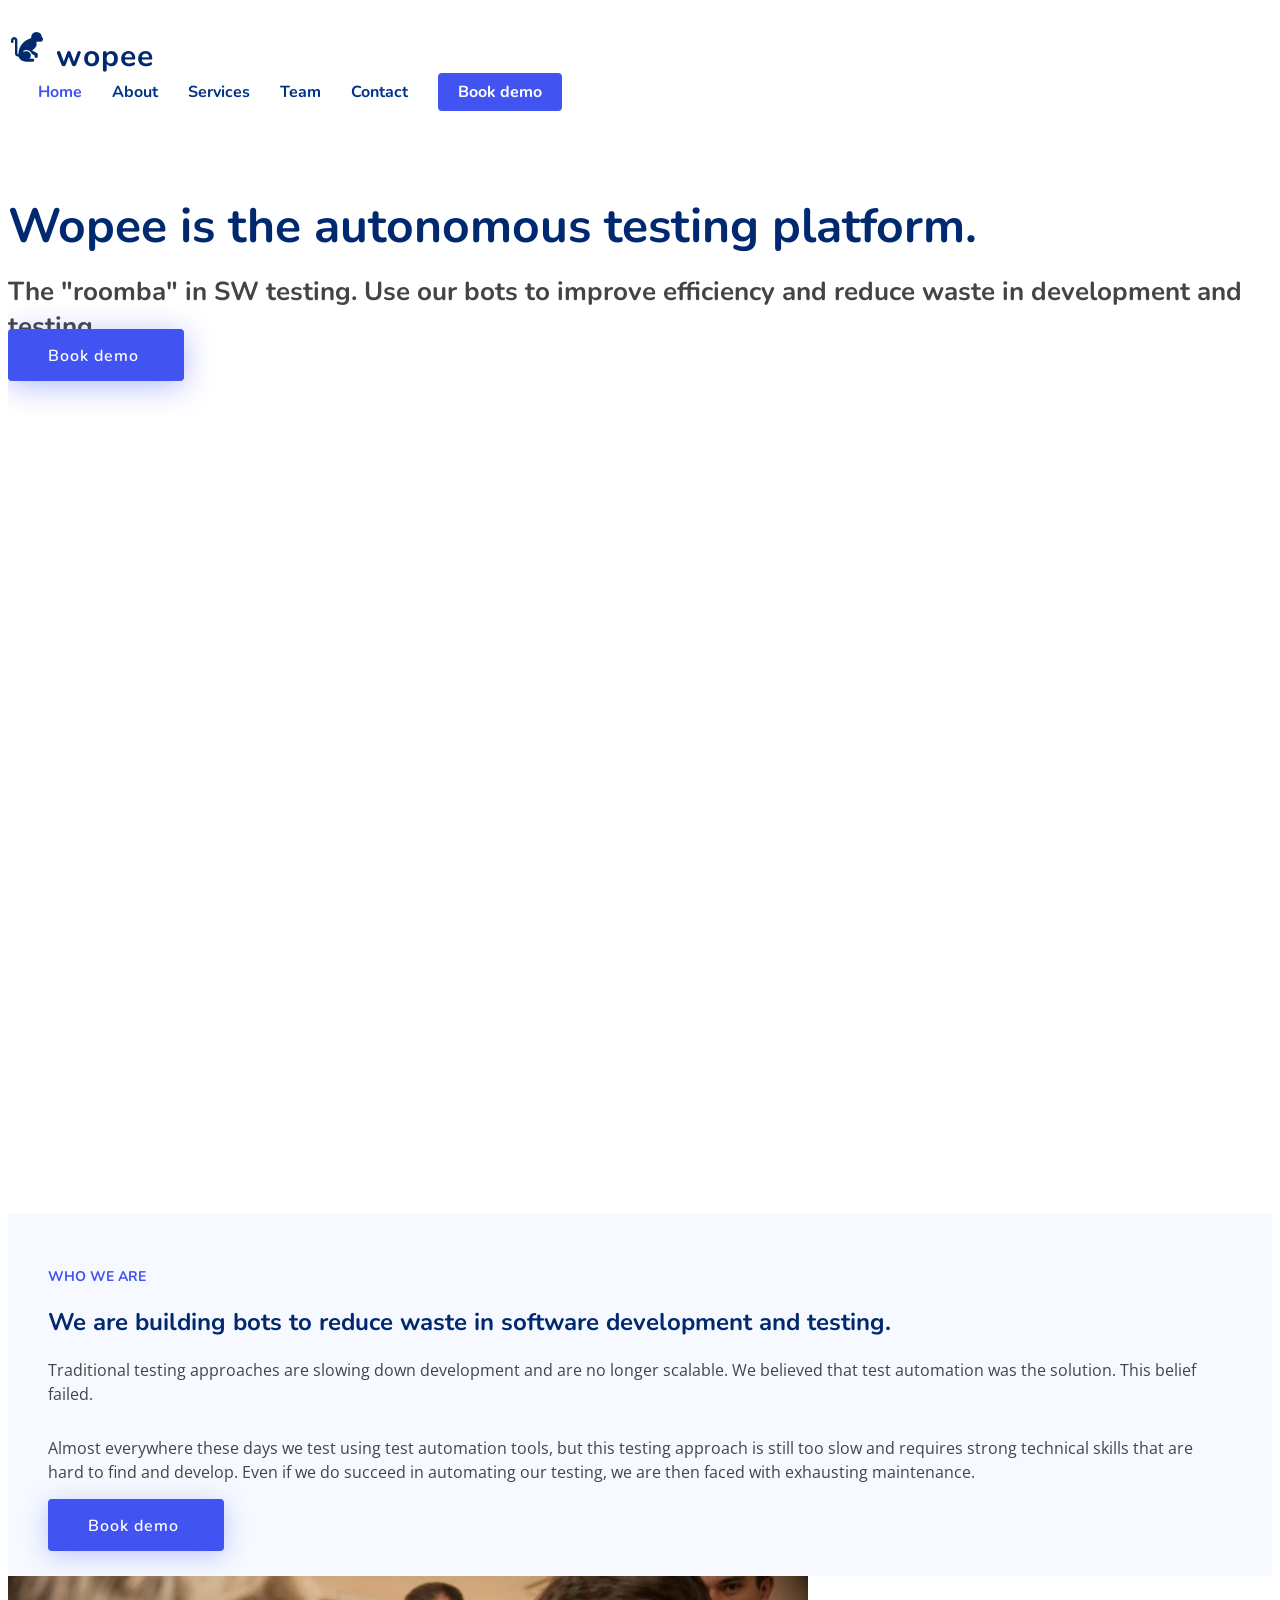
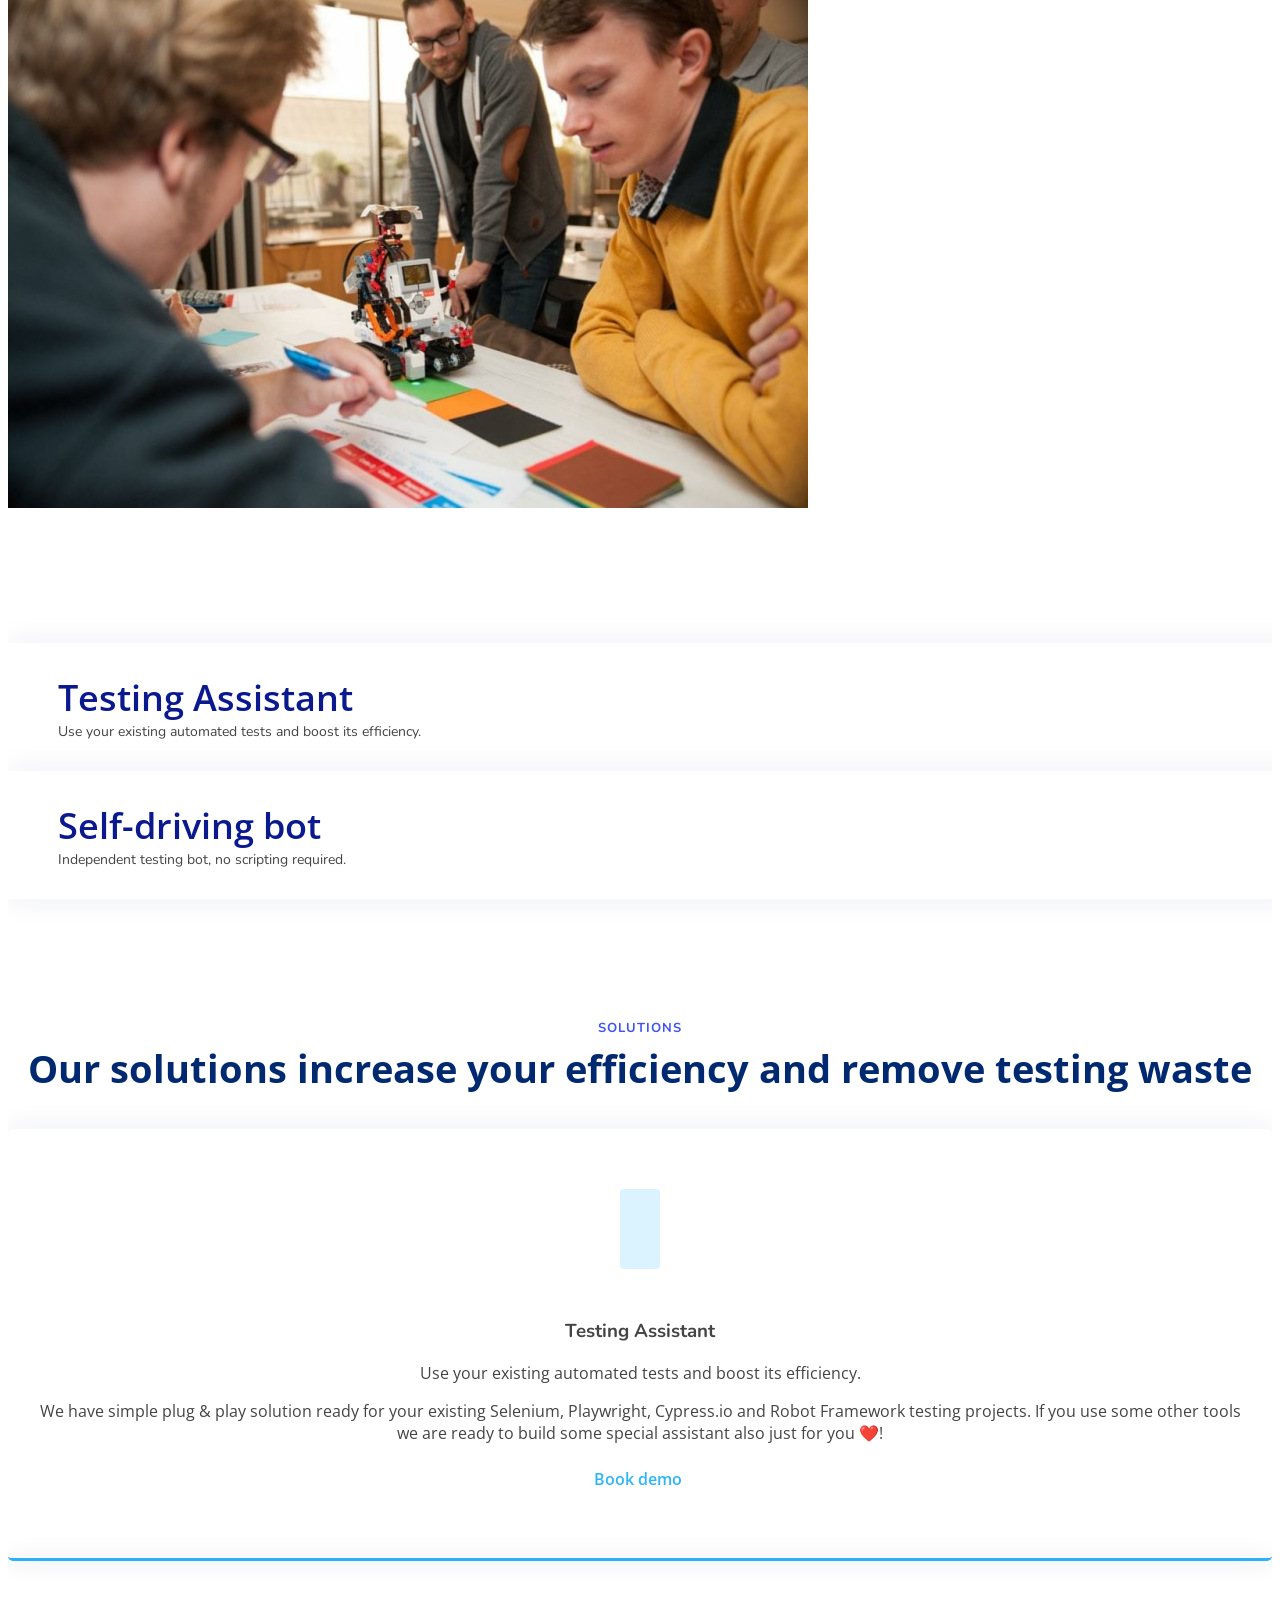
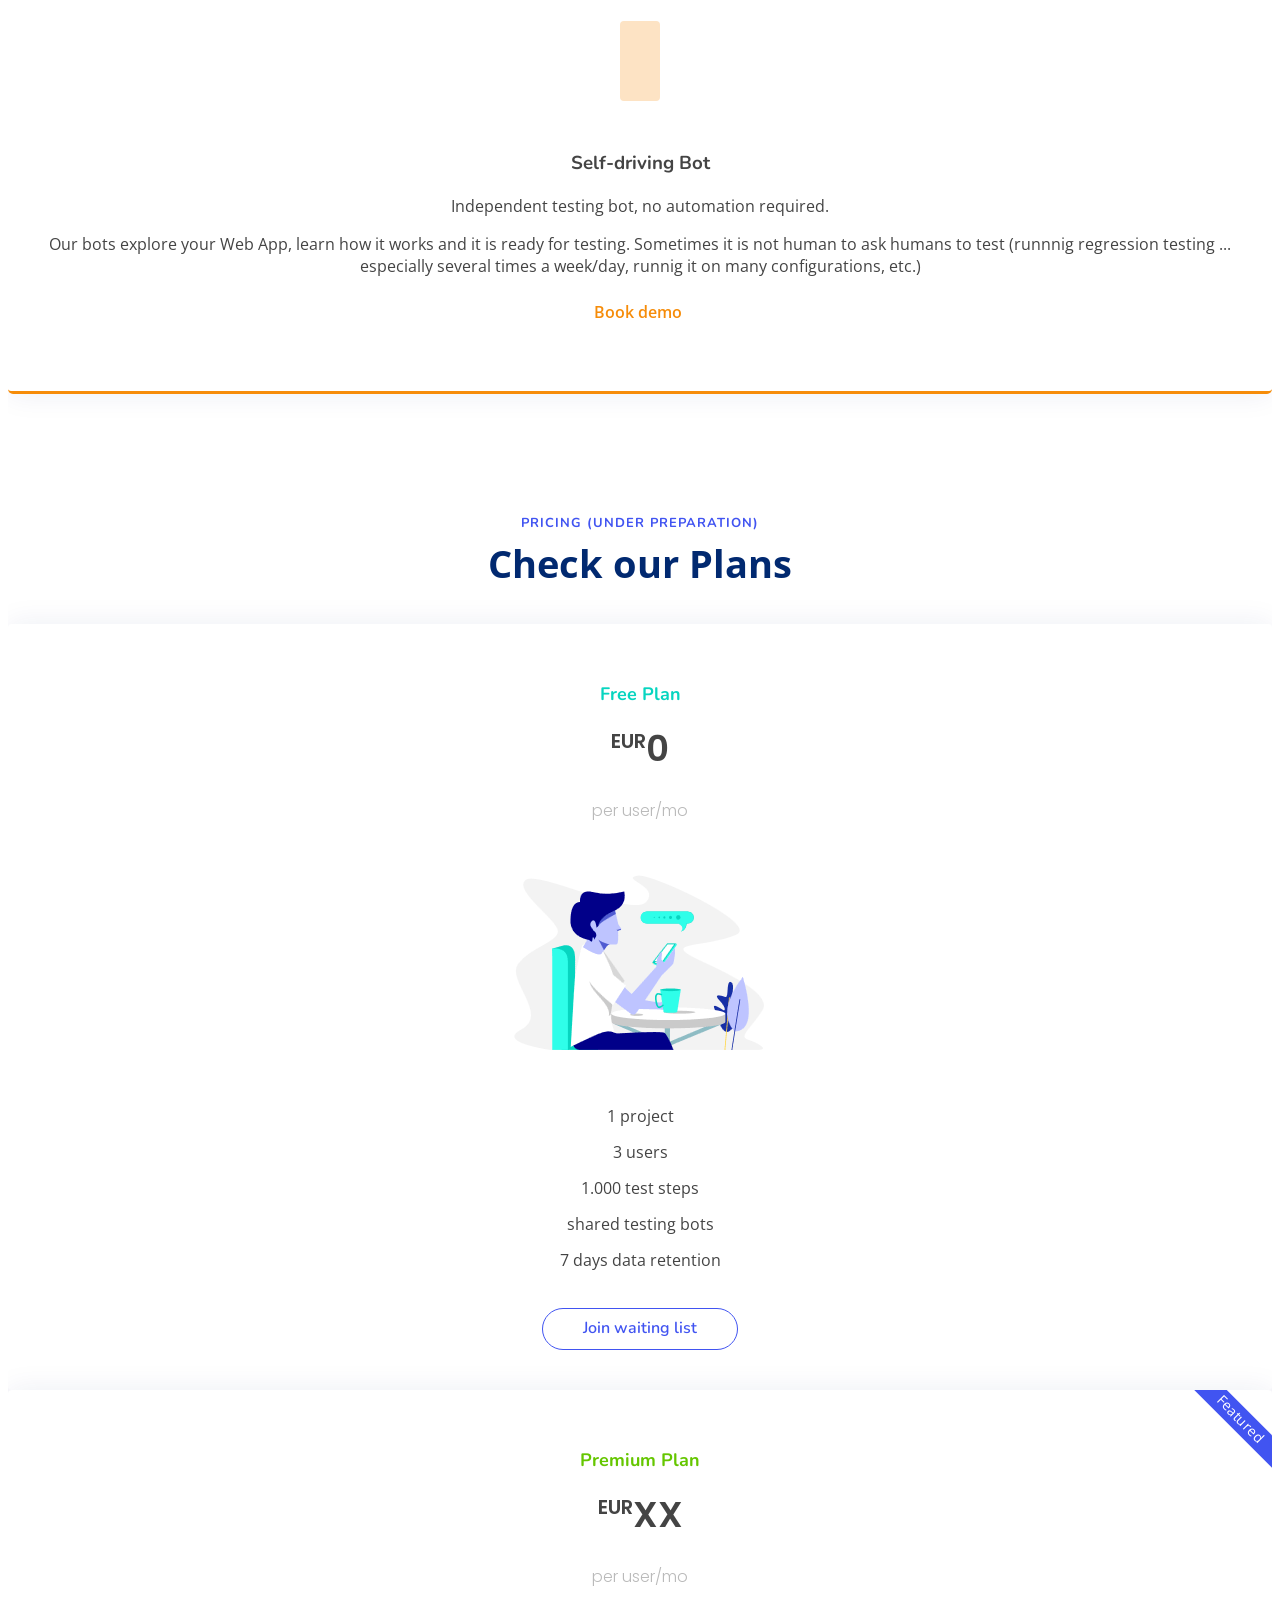
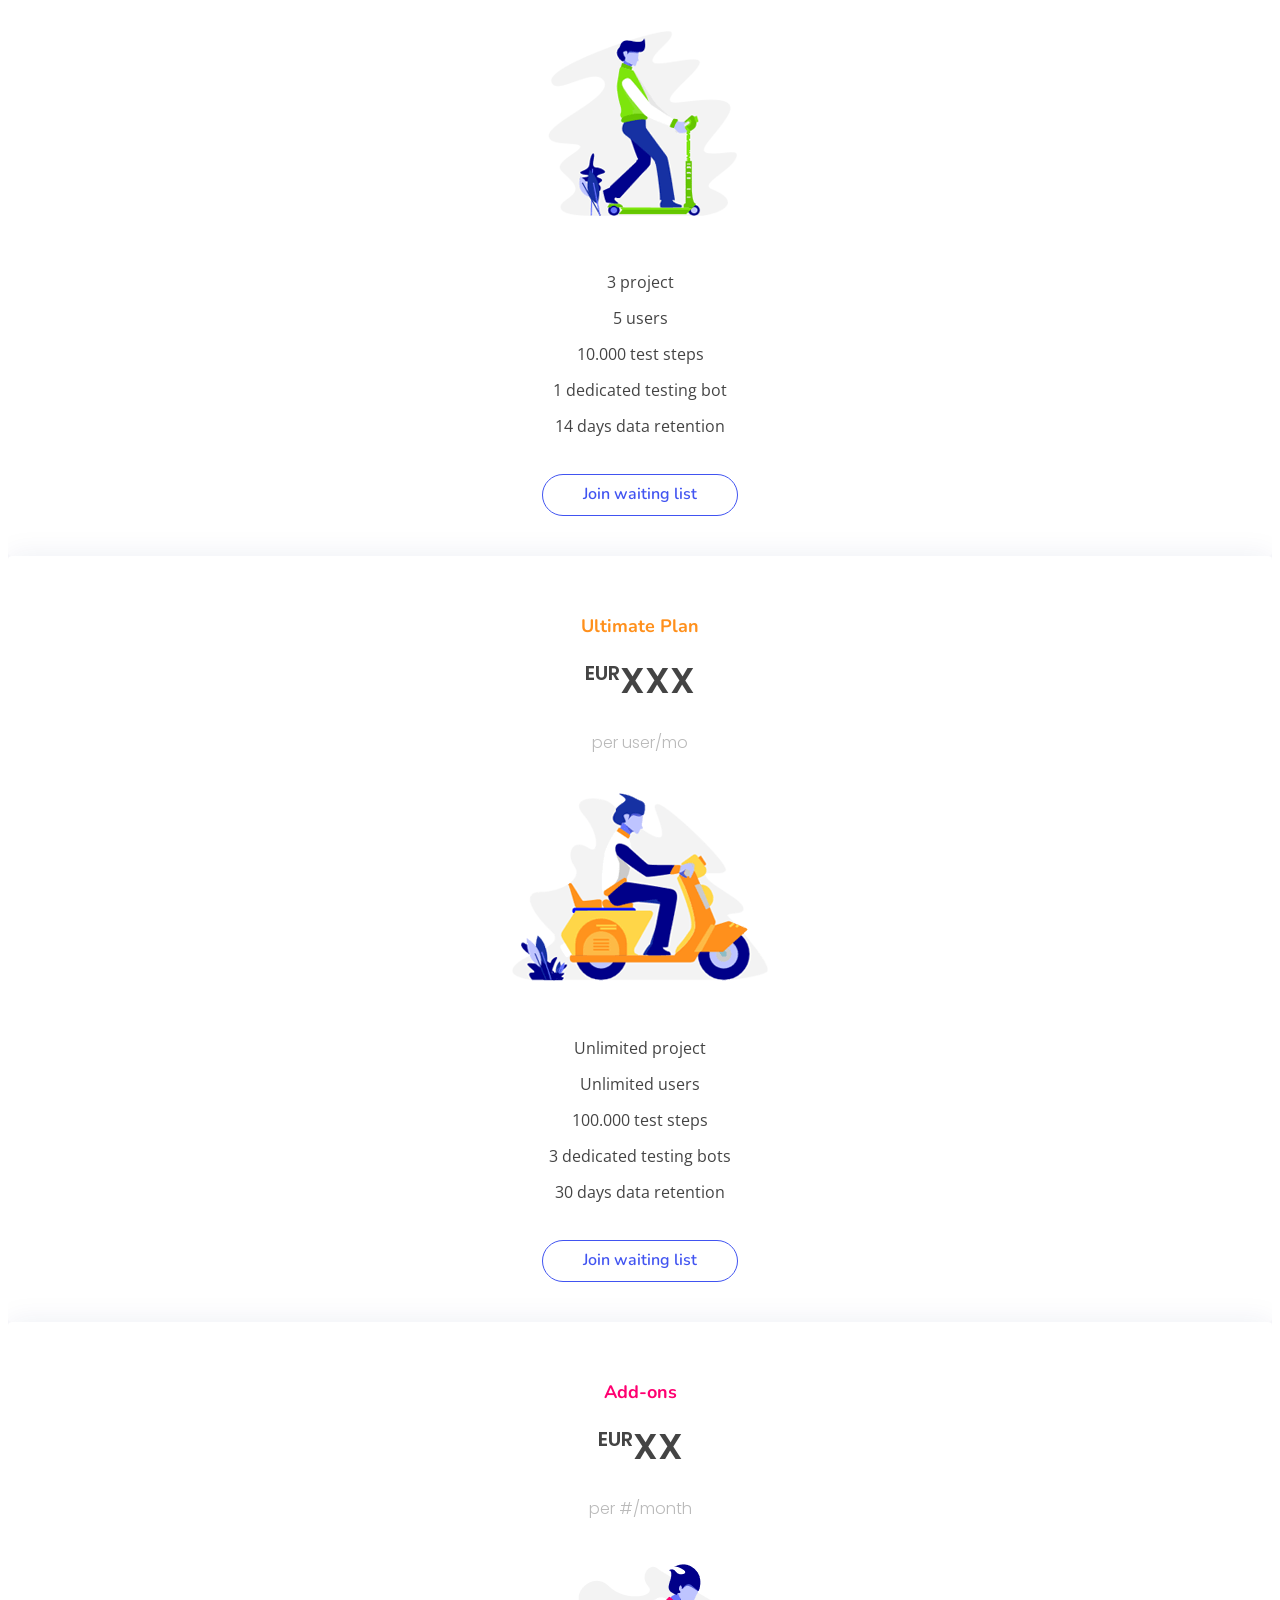
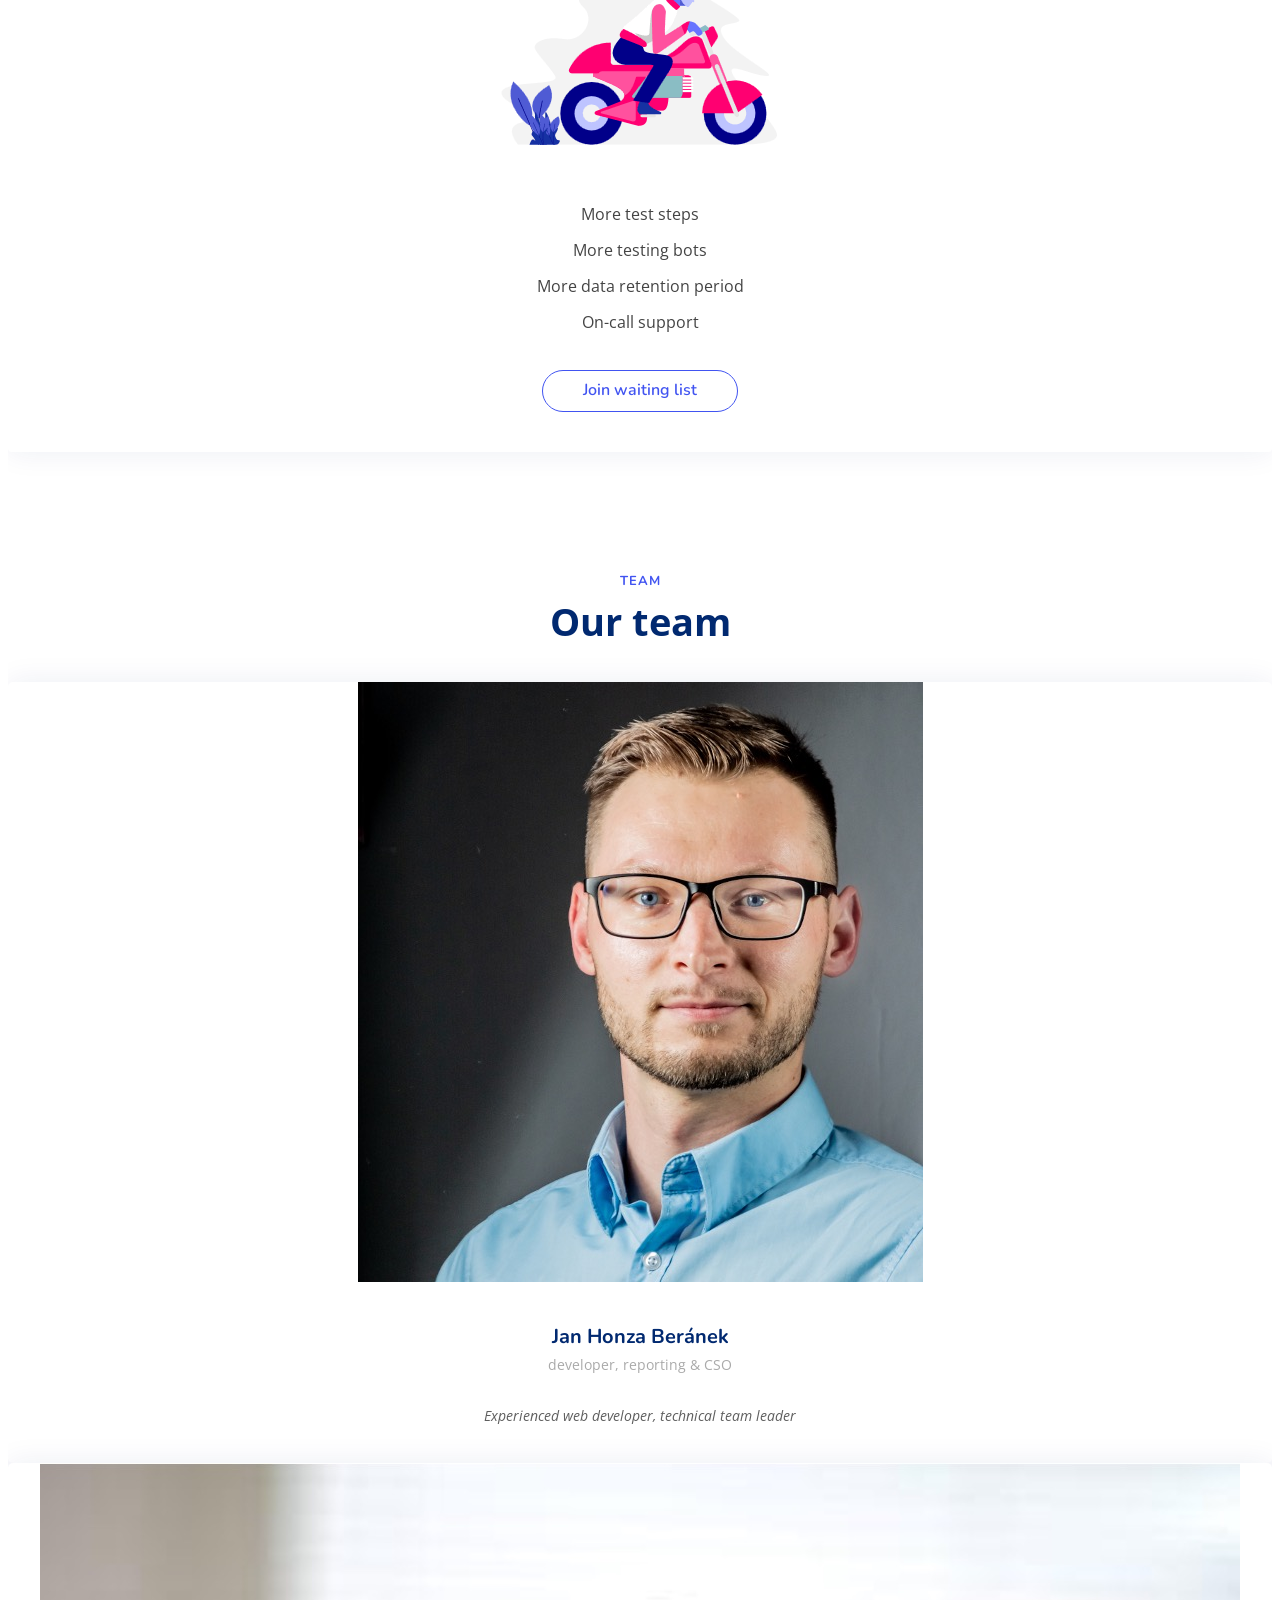
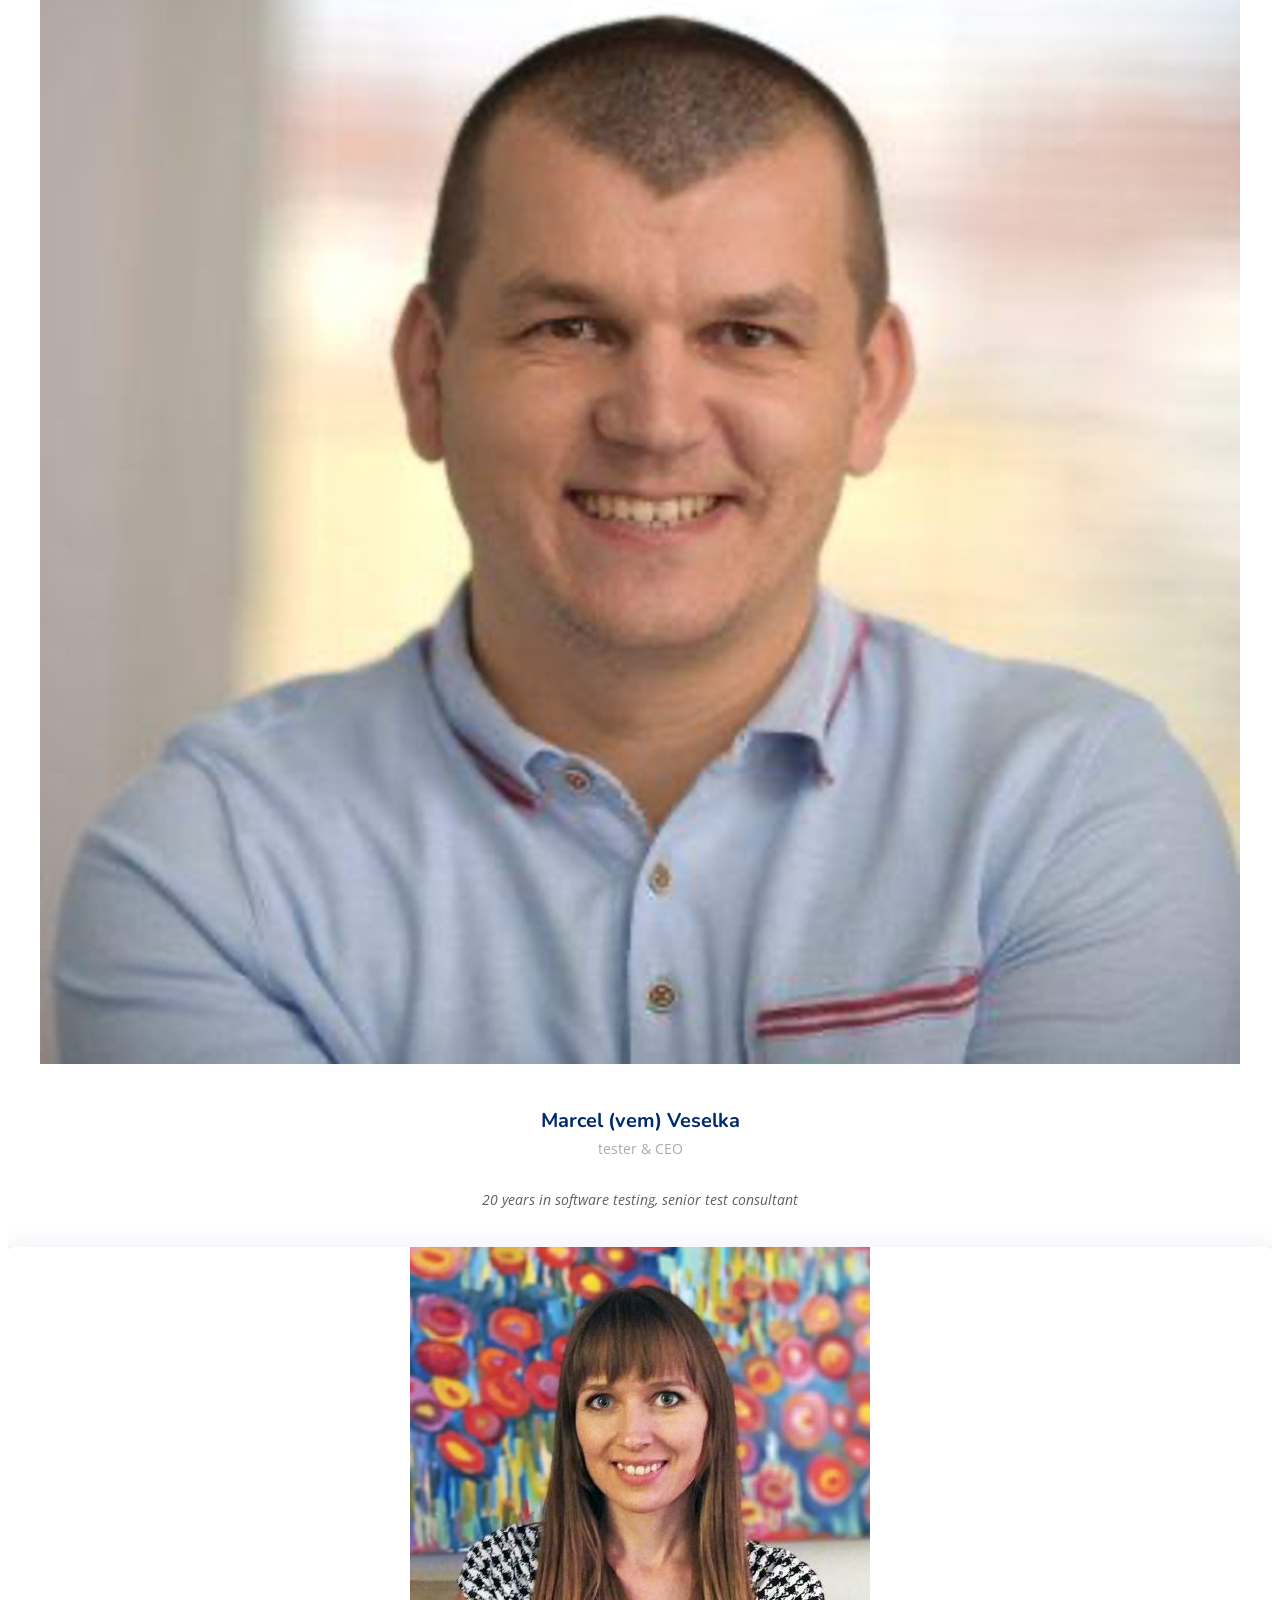
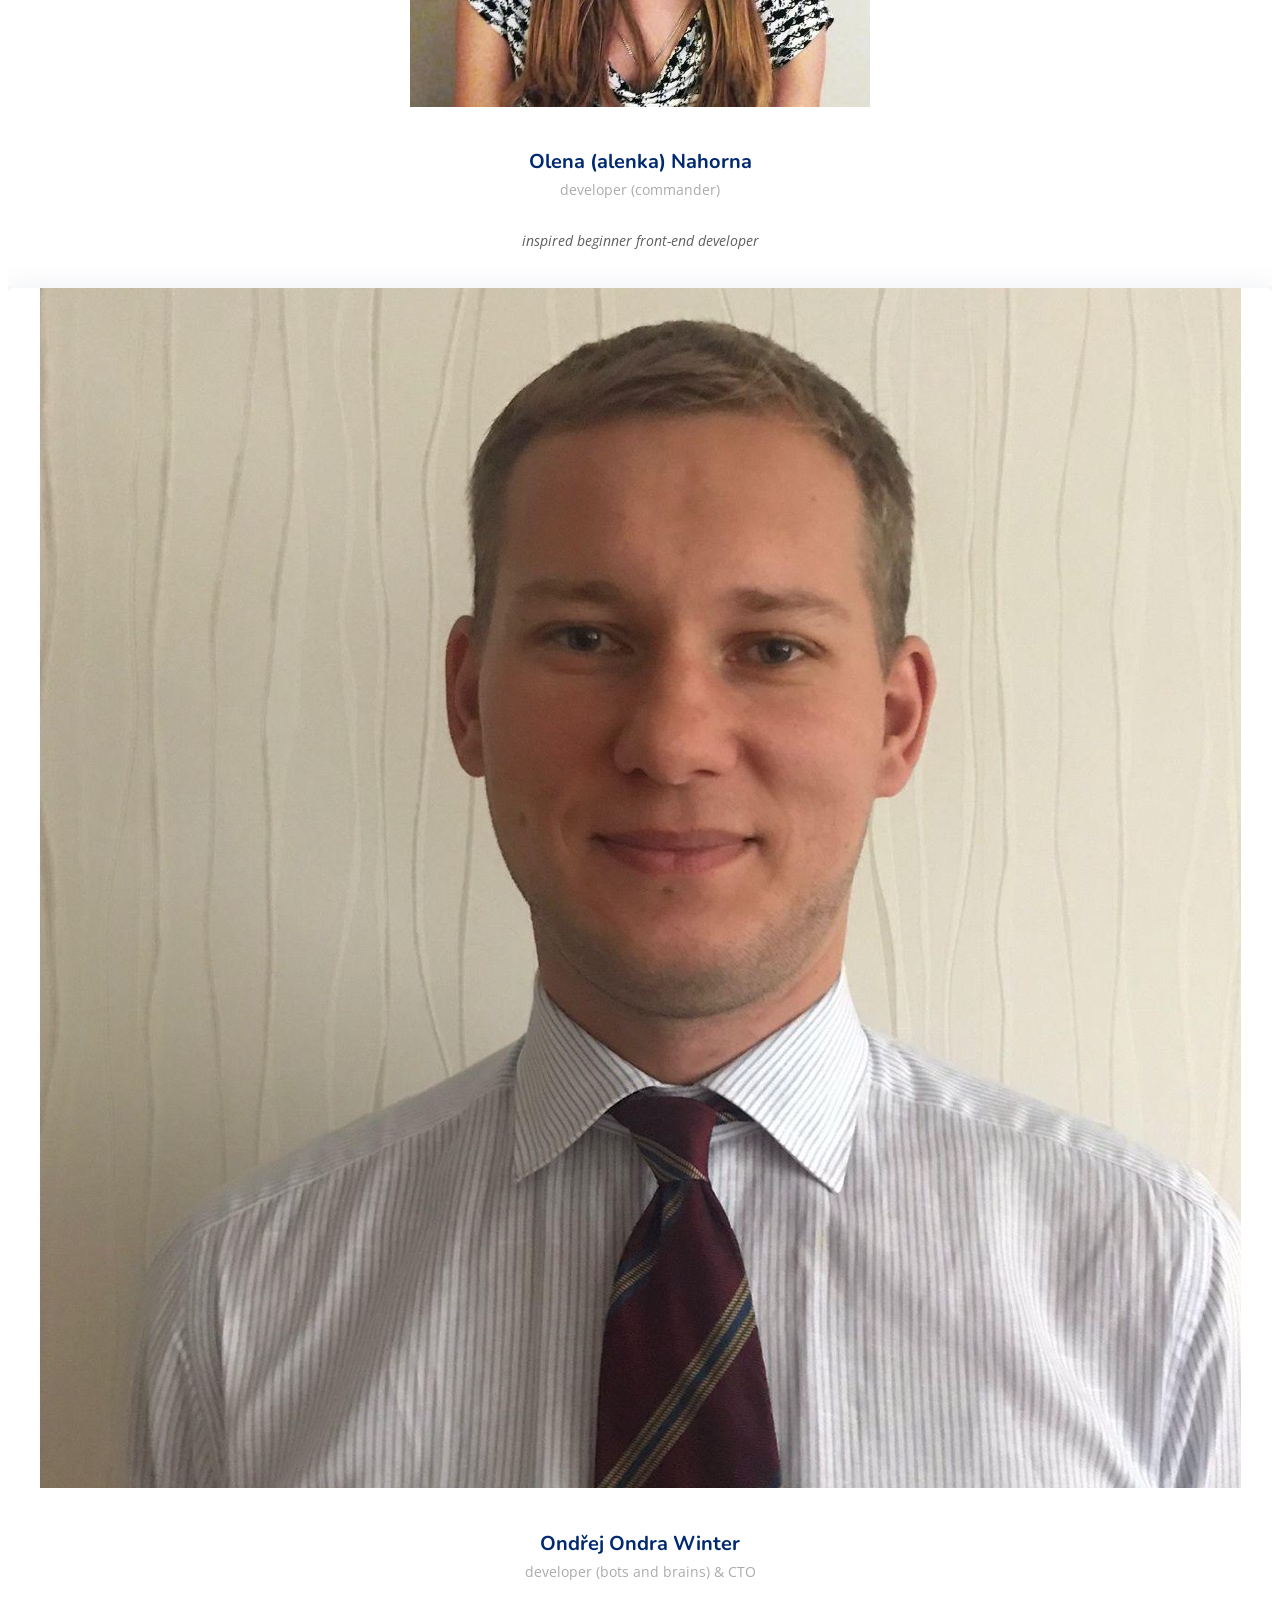
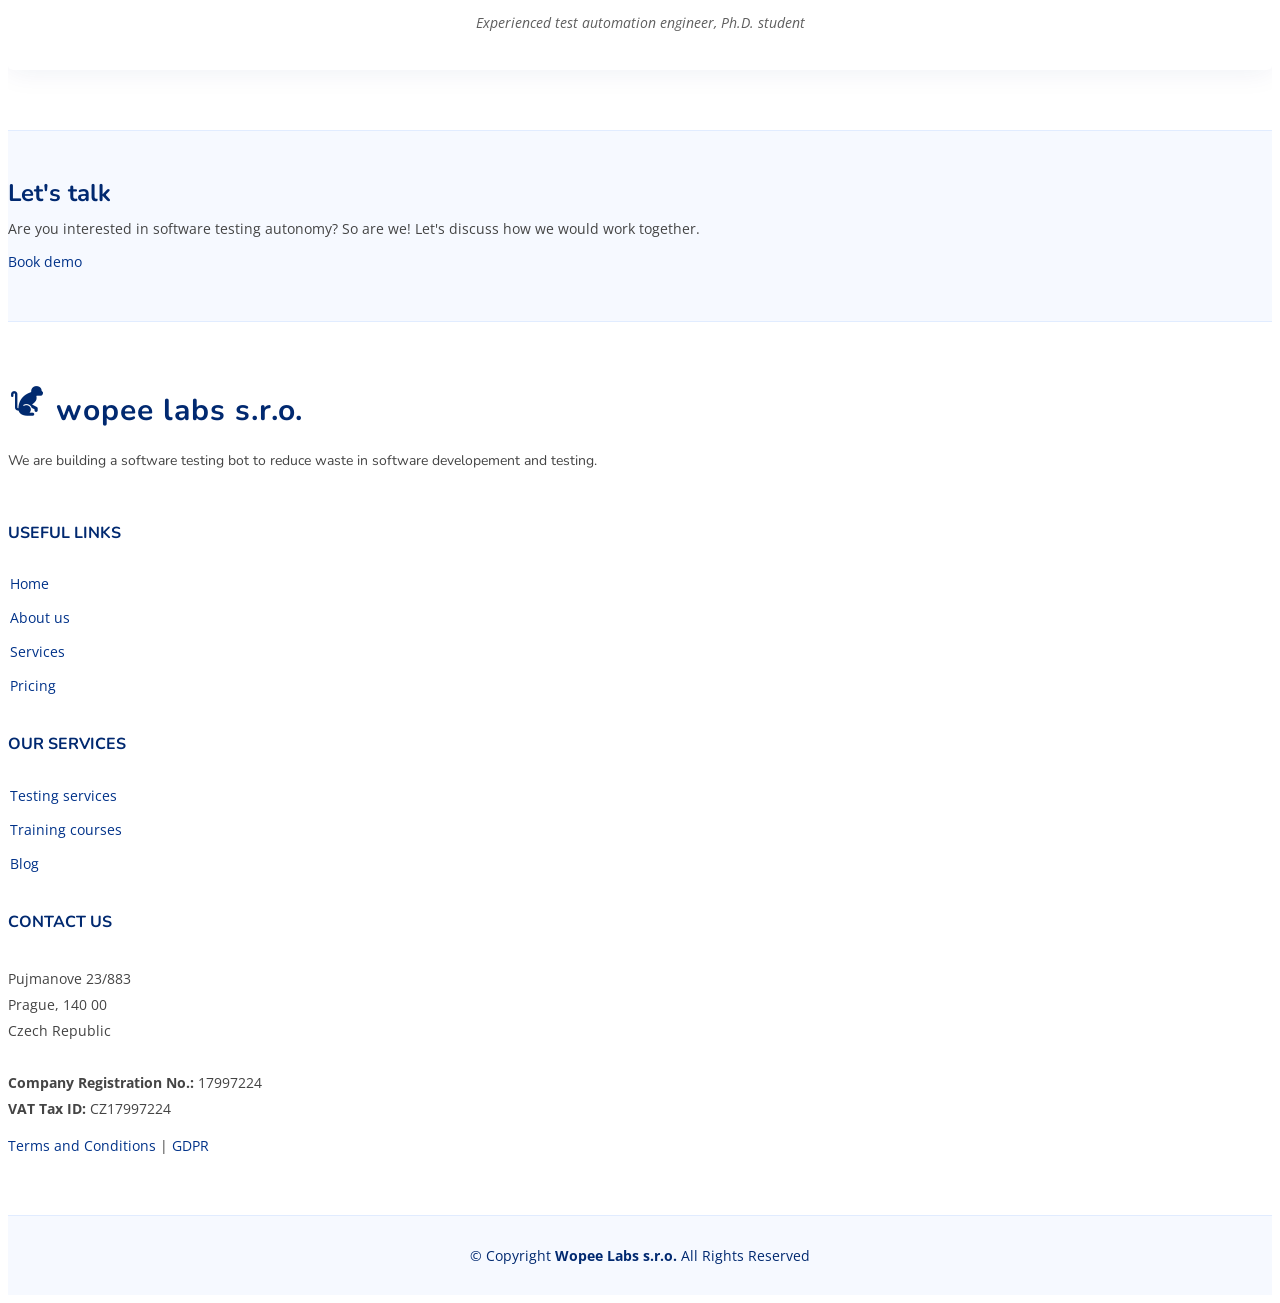
==== index.html @ 2094c7e5 "feat: link changed to hubspot from g forms" ====
<!DOCTYPE html>
<html lang="en">
  <head>
    <!-- Google tag (gtag.js) -->
    <script
      async
      src="https://www.googletagmanager.com/gtag/js?id=G-PVTHWLV51B"
    ></script>
    <script>
      window.dataLayer = window.dataLayer || [];
      function gtag() {
        dataLayer.push(arguments);
      }
      gtag("js", new Date());

      gtag("config", "G-PVTHWLV51B");
    </script>

    <meta charset="utf-8" />
    <meta content="width=device-width, initial-scale=1.0" name="viewport" />

    <title>wopee - autonomous testing platform</title>
    <meta
      content="Reduce waste in app building. The roomba for sw testing."
      name="description"
    />

    <meta
      content="autonomous testing, AI/ML testing, machine testing, test automation"
      name="keywords"
    />

    <!-- Favicons -->
    <link href="assets/img/favicon.png" rel="icon" />
    <link href="assets/img/apple-touch-icon.png" rel="apple-touch-icon" />

    <!-- Google Fonts -->
    <link
      href="https://fonts.googleapis.com/css?family=Open+Sans:300,300i,400,400i,600,600i,700,700i|Nunito:300,300i,400,400i,600,600i,700,700i|Poppins:300,300i,400,400i,500,500i,600,600i,700,700i"
      rel="stylesheet"
    />

    <!-- Vendor CSS Files -->
    <link href="assets/vendor/aos/aos.css" rel="stylesheet" />
    <link
      href="assets/vendor/bootstrap/css/bootstrap.min.css"
      rel="stylesheet"
    />
    <link
      href="assets/vendor/bootstrap-icons/bootstrap-icons.css"
      rel="stylesheet"
    />
    <link
      href="assets/vendor/glightbox/css/glightbox.min.css"
      rel="stylesheet"
    />
    <link href="assets/vendor/remixicon/remixicon.css" rel="stylesheet" />
    <link href="assets/vendor/swiper/swiper-bundle.min.css" rel="stylesheet" />

    <!-- Template Main CSS File -->
    <link href="assets/css/style.css" rel="stylesheet" />
  </head>

  <body>
    <!-- ======= Header ======= -->
    <header id="header" class="header fixed-top">
      <div
        class="container-fluid container-xl d-flex align-items-center justify-content-between"
      >
        <a href="index.html" class="logo d-flex align-items-center">
          <img src="assets/img/logo.png" alt="" />
          <span>wopee</span>
        </a>

        <nav id="navbar" class="navbar">
          <ul>
            <li><a class="nav-link scrollto active" href="#hero">Home</a></li>
            <li><a class="nav-link scrollto" href="#about">About</a></li>
            <li><a class="nav-link scrollto" href="#services">Services</a></li>
            <li><a class="nav-link scrollto" href="#team">Team</a></li>
            <li><a class="nav-link scrollto" href="#contact">Contact</a></li>
            <li>
              <a
                class="getstarted scrollto"
                href="https://calendly.com/marcel-veselka/wopee-demo"
                >Book demo</a
              >
            </li>
          </ul>
          <i class="bi bi-list mobile-nav-toggle"></i>
        </nav>
        <!-- .navbar -->
      </div>
    </header>
    <!-- End Header -->

    <!-- ======= Hero Section ======= -->
    <section id="hero" class="hero d-flex align-items-center">
      <div class="container">
        <div class="row">
          <div class="col-lg-6 d-flex flex-column justify-content-center">
            <h1 data-aos="fade-up">
              Wopee is the autonomous testing platform.
            </h1>
            <h2 data-aos="fade-up" data-aos-delay="400">
              The "roomba" in SW testing. Use our bots to improve efficiency and
              reduce waste in development and testing.
            </h2>
            <div data-aos="fade-up" data-aos-delay="600">
              <div class="text-center text-lg-start">
                <a
                  href="https://calendly.com/marcel-veselka/wopee-demo"
                  class="btn-get-started scrollto d-inline-flex align-items-center justify-content-center align-self-center"
                >
                  <span>Book demo</span>
                  <i class="bi bi-arrow-right"></i>
                </a>
              </div>
            </div>
          </div>
          <div
            class="col-lg-6 hero-img"
            data-aos="zoom-out"
            data-aos-delay="200"
          >
            <img src="assets/img/hero-img.png" class="img-fluid" alt="" />
          </div>
        </div>
      </div>
    </section>
    <!-- End Hero -->

    <main id="main">
      <!-- ======= About Section ======= -->
      <section id="about" class="about">
        <div class="container" data-aos="fade-up">
          <div class="row gx-0">
            <div
              class="col-lg-6 d-flex flex-column justify-content-center"
              data-aos="fade-up"
              data-aos-delay="200"
            >
              <div class="content">
                <h3>Who We Are</h3>
                <h2>
                  We are building bots to reduce waste in software development
                  and testing.
                </h2>
                <p>
                  Traditional testing approaches are slowing down development
                  and are no longer scalable. We believed that test automation
                  was the solution. This belief failed.
                </p>
                <p>
                  Almost everywhere these days we test using test automation
                  tools, but this testing approach is still too slow and
                  requires strong technical skills that are hard to find and
                  develop. Even if we do succeed in automating our testing, we
                  are then faced with exhausting maintenance.
                </p>
                <div class="text-center text-lg-start">
                  <a
                    href="https://calendly.com/marcel-veselka/wopee-demo"
                    class="btn-read-more d-inline-flex align-items-center justify-content-center align-self-center"
                  >
                    <span>Book demo</span>
                    <i class="bi bi-arrow-right"></i>
                  </a>
                </div>
              </div>
            </div>

            <div
              class="col-lg-6 d-flex align-items-center"
              data-aos="zoom-out"
              data-aos-delay="200"
            >
              <img src="assets/img/about.jpg" class="img-fluid" alt="" />
            </div>
          </div>
        </div>
      </section>
      <!-- End About Section -->

      <!-- ======= Counts Section ======= -->
      <section id="counts" class="counts">
        <div class="container" data-aos="fade-up">
          <div class="row gy-4">
            <div class="col-lg-6 col-md-12">
              <div class="count-box">
                <i class="bi bi-emoji-heart-eyes-fill"></i>
                <div>
                  <span>Testing Assistant </span>
                  <p>
                    Use your existing automated tests and boost its efficiency.
                  </p>
                </div>
              </div>
            </div>

            <div class="col-lg-6 col-md-12">
              <div class="count-box">
                <i class="bi bi-robot" style="color: #ee6c20"></i>
                <div>
                  <span>Self-driving bot</span>
                  <p>Independent testing bot, no scripting required.</p>
                </div>
              </div>
            </div>
          </div>
        </div>
      </section>
      <!-- End Counts Section -->

      <!-- ======= Services Section ======= -->
      <section id="services" class="services">
        <div class="container" data-aos="fade-up">
          <header class="section-header">
            <h2>Solutions</h2>
            <p>
              Our solutions increase your efficiency and remove testing waste
            </p>
          </header>

          <div class="row gy-4 justify-content-center">
            <div
              class="col-lg-4 col-md-6"
              data-aos="fade-up"
              data-aos-delay="200"
            >
              <div class="service-box blue">
                <i class="ri-discuss-line icon"></i>
                <h3>Testing Assistant</h3>
                <p>
                  Use your existing automated tests and boost its efficiency.
                </p>
                <p>
                  We have simple plug & play solution ready for your existing
                  Selenium, Playwright, Cypress.io and Robot Framework testing
                  projects. If you use some other tools we are ready to build
                  some special assistant also just for you ❤️!
                </p>
                <a
                  href="https://calendly.com/marcel-veselka/wopee-demo"
                  class="read-more"
                  ><span>Book demo</span> <i class="bi bi-arrow-right"></i
                ></a>
              </div>
            </div>

            <div
              class="col-lg-4 col-md-6"
              data-aos="fade-up"
              data-aos-delay="300"
            >
              <div class="service-box orange">
                <i class="ri-discuss-line icon"></i>
                <h3>Self-driving Bot</h3>
                <p>Independent testing bot, no automation required.</p>
                <p>
                  Our bots explore your Web App, learn how it works and it is
                  ready for testing. Sometimes it is not human to ask humans to
                  test (runnnig regression testing ... especially several times
                  a week/day, runnig it on many configurations, etc.)
                </p>
                <a
                  href="https://calendly.com/marcel-veselka/wopee-demo"
                  class="read-more"
                  ><span>Book demo</span> <i class="bi bi-arrow-right"></i
                ></a>
              </div>
            </div>
          </div>
        </div>
      </section>
      <!-- End Services Section -->

      <!-- ======= Pricing Section ======= -->
      <section id="pricing" class="pricing">
        <div class="container" data-aos="fade-up">
          <header class="section-header">
            <h2>Pricing (under preparation)</h2>
            <p>Check our Plans</p>
          </header>

          <div class="row gy-4" data-aos="fade-left">
            <div
              class="col-lg-3 col-md-6"
              data-aos="zoom-in"
              data-aos-delay="100"
            >
              <div class="box">
                <h3 style="color: #07d5c0">Free Plan</h3>
                <div class="price">
                  <sup>EUR</sup>0<br /><span> per user/mo</span>
                </div>
                <img
                  src="assets/img/pricing-free.png"
                  class="img-fluid"
                  alt=""
                />
                <ul>
                  <li>1 project</li>
                  <li>3 users</li>
                  <li>1.000 test steps</li>
                  <li>shared testing bots</li>
                  <li>7 days data retention</li>
                </ul>
                <a
                  href="https://share-eu1.hsforms.com/1hKKOdoFeTg-zBDyMg7zRCQ2b4ji9"
                  target="_blank"
                  class="btn-buy"
                  >Join waiting list</a
                >
              </div>
            </div>

            <div
              class="col-lg-3 col-md-6"
              data-aos="zoom-in"
              data-aos-delay="200"
            >
              <div class="box">
                <span class="featured">Featured</span>
                <h3 style="color: #65c600">Premium Plan</h3>
                <div class="price">
                  <sup>EUR</sup>XX <br /><span>per user/mo</span>
                </div>
                <img
                  src="assets/img/pricing-premium.png"
                  class="img-fluid"
                  alt=""
                />
                <ul>
                  <li>3 project</li>
                  <li>5 users</li>
                  <li>10.000 test steps</li>
                  <li>1 dedicated testing bot</li>
                  <li>14 days data retention</li>
                </ul>
                <a
                  href="https://share-eu1.hsforms.com/1hKKOdoFeTg-zBDyMg7zRCQ2b4ji9"
                  target="_blank"
                  class="btn-buy"
                  >Join waiting list</a
                >
              </div>
            </div>

            <div
              class="col-lg-3 col-md-6"
              data-aos="zoom-in"
              data-aos-delay="300"
            >
              <div class="box">
                <h3 style="color: #ff901c">Ultimate Plan</h3>
                <div class="price">
                  <sup>EUR</sup>XXX<br /><span>per user/mo</span>
                </div>
                <img
                  src="assets/img/pricing-ultimate.png"
                  class="img-fluid"
                  alt=""
                />
                <ul>
                  <li>Unlimited project</li>
                  <li>Unlimited users</li>
                  <li>100.000 test steps</li>
                  <li>3 dedicated testing bots</li>
                  <li>30 days data retention</li>
                </ul>
                <a
                  href="https://share-eu1.hsforms.com/1hKKOdoFeTg-zBDyMg7zRCQ2b4ji9"
                  target="_blank"
                  class="btn-buy"
                  >Join waiting list</a
                >
              </div>
            </div>

            <div
              class="col-lg-3 col-md-6"
              data-aos="zoom-in"
              data-aos-delay="400"
            >
              <div class="box">
                <h3 style="color: #ff0071">Add-ons</h3>
                <div class="price">
                  <sup>EUR</sup>XX<br /><span>per #/month</span>
                </div>
                <img
                  src="assets/img/pricing-addons.png"
                  class="img-fluid"
                  alt=""
                />
                <ul>
                  <li>More test steps</li>
                  <li>More testing bots</li>
                  <li>More data retention period</li>
                  <li>On-call support</li>
                </ul>
                <a
                  href="https://share-eu1.hsforms.com/1hKKOdoFeTg-zBDyMg7zRCQ2b4ji9"
                  target="_blank"
                  class="btn-buy"
                  >Join waiting list</a
                >
              </div>
            </div>
          </div>
        </div>
      </section>
      <!-- End Pricing Section -->

      <!-- ======= Team Section ======= -->
      <section id="team" class="team">
        <div class="container" data-aos="fade-up">
          <header class="section-header">
            <h2>Team</h2>
            <p>Our team</p>
          </header>

          <div class="row gy-4 justify-content-center">
            <div
              class="col-lg-3 col-md-6 d-flex align-items-stretch"
              data-aos="fade-up"
              data-aos-delay="100"
            >
              <div class="member">
                <div class="member-img">
                  <img
                    src="assets/img/team/honza.jpg"
                    class="img-fluid"
                    alt=""
                  />
                  <div class="social">
                    <a href="https://www.linkedin.com/in/honzaberanku/"
                      ><i class="bi bi-linkedin"></i
                    ></a>
                    <a href="https://github.com/jan-beranek"
                      ><i class="bi bi-github"></i
                    ></a>
                  </div>
                </div>
                <div class="member-info">
                  <h4>Jan Honza Beránek</h4>
                  <span>developer, reporting & CSO</span>
                  <p>Experienced web developer, technical team leader</p>
                </div>
              </div>
            </div>

            <div
              class="col-lg-3 col-md-6 d-flex align-items-stretch"
              data-aos="fade-up"
              data-aos-delay="200"
            >
              <div class="member">
                <div class="member-img">
                  <img
                    src="assets/img/team/marcel.jpg"
                    class="img-fluid"
                    alt=""
                  />
                  <div class="social">
                    <a href="https://www.linkedin.com/in/marcelveselka/"
                      ><i class="bi bi-linkedin"></i
                    ></a>
                    <a href="https://twitter.com/marcelveselka"
                      ><i class="bi bi-twitter"></i
                    ></a>
                    <a href="https://github.com/marcel-veselka"
                      ><i class="bi bi-github"></i
                    ></a>
                  </div>
                </div>
                <div class="member-info">
                  <h4>Marcel (vem) Veselka</h4>
                  <span>tester & CEO</span>
                  <p>20 years in software testing, senior test consultant</p>
                </div>
              </div>
            </div>

            <div
              class="col-lg-3 col-md-6 d-flex align-items-stretch"
              data-aos="fade-up"
              data-aos-delay="300"
            >
              <div class="member">
                <div class="member-img">
                  <img
                    src="assets/img/team/olena.jpg"
                    class="img-fluid"
                    alt=""
                  />
                  <div class="social">
                    <a href=""><i class="bi bi-twitter"></i></a>
                    <a href="https://github.com/AlenkaNahorna"
                      ><i class="bi bi-github"></i
                    ></a>
                    <a
                      href="https://www.linkedin.com/in/olena-nahorna-68b752237/"
                      ><i class="bi bi-linkedin"></i
                    ></a>
                  </div>
                </div>
                <div class="member-info">
                  <h4>Olena (alenka) Nahorna</h4>
                  <span>developer (commander) </span>
                  <p>inspired beginner front-end developer</p>
                </div>
              </div>
            </div>

            <div
              class="col-lg-3 col-md-6 d-flex align-items-stretch"
              data-aos="fade-up"
              data-aos-delay="300"
            >
              <div class="member">
                <div class="member-img">
                  <img
                    src="assets/img/team/ondra.jpg"
                    class="img-fluid"
                    alt=""
                  />
                  <div class="social">
                    <a href="https://github.com/wintero92"
                      ><i class="bi bi-github"></i
                    ></a>
                    <a
                      href="https://www.linkedin.com/in/ond%C5%99ej-winter-4255b9166/"
                      ><i class="bi bi-linkedin"></i
                    ></a>
                  </div>
                </div>
                <div class="member-info">
                  <h4>Ondřej Ondra Winter</h4>
                  <span>developer (bots and brains) & CTO </span>
                  <p>Experienced test automation engineer, Ph.D. student</p>
                </div>
              </div>
            </div>
          </div>
        </div>
      </section>
      <!-- End Team Section -->
    </main>
    <!-- End #main -->

    <!-- ======= Footer ======= -->
    <footer id="footer" class="footer">
      <div class="footer-newsletter">
        <div class="container">
          <div class="row justify-content-center">
            <div class="col-lg-12 text-center">
              <h4>Let's talk</h4>
              <p>
                Are you interested in software testing autonomy? So are we!
                Let's discuss how we would work together.
              </p>
            </div>
            <div class="col-lg-6">
              <div class="text-center text-lg-start">
                <a href="https://calendly.com/marcel-veselka/wopee-demo">
                  <span>Book demo</span>
                  <i class="bi bi-arrow-right"></i>
                </a>
              </div>
            </div>
          </div>
        </div>
      </div>

      <div class="footer-top">
        <div class="container">
          <div class="row gy-4">
            <div class="col-lg-5 col-md-12 footer-info">
              <a href="index.html" class="logo d-flex align-items-center">
                <img src="assets/img/logo.png" alt="" />
                <span>wopee labs s.r.o.</span>
              </a>
              <p>
                We are building a software testing bot to reduce waste in
                software developement and testing.
              </p>
              <div class="social-links mt-3">
                <a href="https://twitter.com/tesenacz" class="twitter"
                  ><i class="bi bi-twitter"></i
                ></a>
                <a
                  href="https://www.facebook.com/tesena-629623013749474/"
                  class="facebook"
                  ><i class="bi bi-facebook"></i
                ></a>
                <a href="https://instagram.com/jsmetesena" class="instagram"
                  ><i class="bi bi-instagram"></i
                ></a>
                <a
                  href="https://www.linkedin.com/company/wopee/"
                  class="linkedin"
                  ><i class="bi bi-linkedin"></i
                ></a>
                <a href="https://github.com/autonomous-testing" class="github"
                  ><i class="bi bi-github"></i
                ></a>
              </div>
            </div>

            <div class="col-lg-2 col-6 footer-links">
              <h4>Useful Links</h4>
              <ul>
                <li>
                  <i class="bi bi-chevron-right"></i> <a href="#">Home</a>
                </li>
                <li>
                  <i class="bi bi-chevron-right"></i>
                  <a href="#about">About us</a>
                </li>
                <li>
                  <i class="bi bi-chevron-right"></i>
                  <a href="#services">Services</a>
                </li>
                <li>
                  <i class="bi bi-chevron-right"></i>
                  <a href="#pricing">Pricing</a>
                </li>
              </ul>
            </div>

            <div class="col-lg-2 col-6 footer-links">
              <h4>Our Services</h4>
              <ul>
                <li>
                  <i class="bi bi-chevron-right"></i>
                  <a href="https://www.tesena.com/en/services"
                    >Testing services</a
                  >
                </li>
                <li>
                  <i class="bi bi-chevron-right"></i>
                  <a href="https://www.tesena.com/en/training"
                    >Training courses</a
                  >
                </li>
                <li>
                  <i class="bi bi-chevron-right"></i>
                  <a href="https://www.tesena.com/en/insights">Blog</a>
                </li>
              </ul>
            </div>

            <div
              class="col-lg-3 col-md-12 footer-contact text-center text-md-start"
              id="contact"
            >
              <h4>Contact Us</h4>
              <p>
                Pujmanove 23/883<br />
                Prague, 140 00<br />
                Czech Republic <br /><br />

                <strong>Company Registration No.:</strong> 17997224 <br />
                <strong>VAT Tax ID:</strong> CZ17997224
              </p>
            </div>
          </div>
        </div>
        <div class="container">
          <div class="row">
            <div class="footer-info footer-links text-center">
              <a href="/toc/">Terms and Conditions</a> |
              <a href="/gdpr/">GDPR</a>
            </div>
          </div>
        </div>
      </div>

      <div class="container">
        <div class="copyright">
          &copy; Copyright <strong><span>Wopee Labs s.r.o.</span></strong> All
          Rights Reserved
        </div>
      </div>
    </footer>
    <!-- End Footer -->

    <a
      href="#"
      class="back-to-top d-flex align-items-center justify-content-center"
      ><i class="bi bi-arrow-up-short"></i
    ></a>

    <!-- Vendor JS Files -->
    <script src="assets/vendor/purecounter/purecounter.js"></script>
    <script src="assets/vendor/aos/aos.js"></script>
    <script src="assets/vendor/bootstrap/js/bootstrap.bundle.min.js"></script>
    <script src="assets/vendor/glightbox/js/glightbox.min.js"></script>
    <script src="assets/vendor/isotope-layout/isotope.pkgd.min.js"></script>
    <script src="assets/vendor/swiper/swiper-bundle.min.js"></script>
    <script src="assets/vendor/php-email-form/validate.js"></script>

    <!-- Template Main JS File -->
    <script src="assets/js/main.js"></script>
  </body>
</html>
---- assets/css/style.css ----
/*--------------------------------------------------------------
# General
--------------------------------------------------------------*/
:root {
  scroll-behavior: smooth;
}

body {
  font-family: "Open Sans", sans-serif;
  color: #444444;
}

a {
  color: #4154f1;
  text-decoration: none;
}

a:hover {
  color: #717ff5;
  text-decoration: none;
}

h1,
h2,
h3,
h4,
h5,
h6 {
  font-family: "Nunito", sans-serif;
}

/*--------------------------------------------------------------
# Sections
--------------------------------------------------------------*/
section {
  padding: 60px 0;
  overflow: hidden;
}

.section-header {
  text-align: center;
  padding-bottom: 40px;
}
.section-header h2 {
  font-size: 13px;
  letter-spacing: 1px;
  font-weight: 700;
  margin: 0;
  color: #4154f1;
  text-transform: uppercase;
}
.section-header p {
  margin: 10px 0 0 0;
  padding: 0;
  font-size: 38px;
  line-height: 42px;
  font-weight: 700;
  color: #012970;
}
@media (max-width: 768px) {
  .section-header p {
    font-size: 28px;
    line-height: 32px;
  }
}

/*--------------------------------------------------------------
# Breadcrumbs
--------------------------------------------------------------*/
.breadcrumbs {
  padding: 15px 0;
  background: #012970;
  min-height: 40px;
  margin-top: 82px;
  color: #fff;
}
@media (max-width: 992px) {
  .breadcrumbs {
    margin-top: 57px;
  }
}
.breadcrumbs h2 {
  font-size: 28px;
  font-weight: 500;
}
.breadcrumbs ol {
  display: flex;
  flex-wrap: wrap;
  list-style: none;
  padding: 0 0 10px 0;
  margin: 0;
  font-size: 14px;
}
.breadcrumbs ol a {
  color: #fff;
  transition: 0.3s;
}
.breadcrumbs ol a:hover {
  text-decoration: underline;
}
.breadcrumbs ol li + li {
  padding-left: 10px;
}
.breadcrumbs ol li + li::before {
  display: inline-block;
  padding-right: 10px;
  color: #8894f6;
  content: "/";
}

/*--------------------------------------------------------------
# Back to top button
--------------------------------------------------------------*/
.back-to-top {
  position: fixed;
  visibility: hidden;
  opacity: 0;
  right: 15px;
  bottom: 15px;
  z-index: 99999;
  background: #4154f1;
  width: 40px;
  height: 40px;
  border-radius: 4px;
  transition: all 0.4s;
}
.back-to-top i {
  font-size: 24px;
  color: #fff;
  line-height: 0;
}
.back-to-top:hover {
  background: #6776f4;
  color: #fff;
}
.back-to-top.active {
  visibility: visible;
  opacity: 1;
}

/*--------------------------------------------------------------
# Disable aos animation delay on mobile devices
--------------------------------------------------------------*/
@media screen and (max-width: 768px) {
  [data-aos-delay] {
    transition-delay: 0 !important;
  }
}
/*--------------------------------------------------------------
# Header
--------------------------------------------------------------*/
.header {
  transition: all 0.5s;
  z-index: 997;
  padding: 20px 0;
}
.header.header-scrolled {
  background: #fff;
  padding: 15px 0;
  box-shadow: 0px 2px 20px rgba(1, 41, 112, 0.1);
}
.header .logo {
  line-height: 0;
}
.header .logo img {
  max-height: 40px;
  margin-right: 6px;
}
.header .logo span {
  font-size: 30px;
  font-weight: 700;
  letter-spacing: 1px;
  color: #012970;
  font-family: "Nunito", sans-serif;
  margin-top: 3px;
}

/*--------------------------------------------------------------
# Navigation Menu
--------------------------------------------------------------*/
/**
* Desktop Navigation 
*/
.navbar {
  padding: 0;
}
.navbar ul {
  margin: 0;
  padding: 0;
  display: flex;
  list-style: none;
  align-items: center;
}
.navbar li {
  position: relative;
}
.navbar a,
.navbar a:focus {
  display: flex;
  align-items: center;
  justify-content: space-between;
  padding: 10px 0 10px 30px;
  font-family: "Nunito", sans-serif;
  font-size: 16px;
  font-weight: 700;
  color: #013289;
  white-space: nowrap;
  transition: 0.3s;
}
.navbar a i,
.navbar a:focus i {
  font-size: 12px;
  line-height: 0;
  margin-left: 5px;
}
.navbar a:hover,
.navbar .active,
.navbar .active:focus,
.navbar li:hover > a {
  color: #4154f1;
}
.navbar .getstarted,
.navbar .getstarted:focus {
  background: #4154f1;
  padding: 8px 20px;
  margin-left: 30px;
  border-radius: 4px;
  color: #fff;
}
.navbar .getstarted:hover,
.navbar .getstarted:focus:hover {
  color: #fff;
  background: #5969f3;
}
.navbar .dropdown ul {
  display: block;
  position: absolute;
  left: 14px;
  top: calc(100% + 30px);
  margin: 0;
  padding: 10px 0;
  z-index: 99;
  opacity: 0;
  visibility: hidden;
  background: #fff;
  box-shadow: 0px 0px 30px rgba(127, 137, 161, 0.25);
  transition: 0.3s;
  border-radius: 4px;
}
.navbar .dropdown ul li {
  min-width: 200px;
}
.navbar .dropdown ul a {
  padding: 10px 20px;
  font-size: 15px;
  text-transform: none;
  font-weight: 600;
}
.navbar .dropdown ul a i {
  font-size: 12px;
}
.navbar .dropdown ul a:hover,
.navbar .dropdown ul .active:hover,
.navbar .dropdown ul li:hover > a {
  color: #4154f1;
}
.navbar .dropdown:hover > ul {
  opacity: 1;
  top: 100%;
  visibility: visible;
}
.navbar .dropdown .dropdown ul {
  top: 0;
  left: calc(100% - 30px);
  visibility: hidden;
}
.navbar .dropdown .dropdown:hover > ul {
  opacity: 1;
  top: 0;
  left: 100%;
  visibility: visible;
}
@media (max-width: 1366px) {
  .navbar .dropdown .dropdown ul {
    left: -90%;
  }
  .navbar .dropdown .dropdown:hover > ul {
    left: -100%;
  }
}

/**
* Mobile Navigation 
*/
.mobile-nav-toggle {
  color: #012970;
  font-size: 28px;
  cursor: pointer;
  display: none;
  line-height: 0;
  transition: 0.5s;
}
.mobile-nav-toggle.bi-x {
  color: #fff;
}

@media (max-width: 991px) {
  .mobile-nav-toggle {
    display: block;
  }

  .navbar ul {
    display: none;
  }
}
.navbar-mobile {
  position: fixed;
  overflow: hidden;
  top: 0;
  right: 0;
  left: 0;
  bottom: 0;
  background: rgba(1, 22, 61, 0.9);
  transition: 0.3s;
}
.navbar-mobile .mobile-nav-toggle {
  position: absolute;
  top: 15px;
  right: 15px;
}
.navbar-mobile ul {
  display: block;
  position: absolute;
  top: 55px;
  right: 15px;
  bottom: 15px;
  left: 15px;
  padding: 10px 0;
  border-radius: 10px;
  background-color: #fff;
  overflow-y: auto;
  transition: 0.3s;
}
.navbar-mobile a,
.navbar-mobile a:focus {
  padding: 10px 20px;
  font-size: 15px;
  color: #012970;
}
.navbar-mobile a:hover,
.navbar-mobile .active,
.navbar-mobile li:hover > a {
  color: #4154f1;
}
.navbar-mobile .getstarted,
.navbar-mobile .getstarted:focus {
  margin: 15px;
}
.navbar-mobile .dropdown ul {
  position: static;
  display: none;
  margin: 10px 20px;
  padding: 10px 0;
  z-index: 99;
  opacity: 1;
  visibility: visible;
  background: #fff;
  box-shadow: 0px 0px 30px rgba(127, 137, 161, 0.25);
}
.navbar-mobile .dropdown ul li {
  min-width: 200px;
}
.navbar-mobile .dropdown ul a {
  padding: 10px 20px;
}
.navbar-mobile .dropdown ul a i {
  font-size: 12px;
}
.navbar-mobile .dropdown ul a:hover,
.navbar-mobile .dropdown ul .active:hover,
.navbar-mobile .dropdown ul li:hover > a {
  color: #4154f1;
}
.navbar-mobile .dropdown > .dropdown-active {
  display: block;
}

/*--------------------------------------------------------------
# Hero Section
--------------------------------------------------------------*/
.hero {
  width: 100%;
  height: 100vh;
  background: url(../img/hero-bg.png) top center no-repeat;
  background-size: cover;
}
.hero h1 {
  margin: 0;
  font-size: 48px;
  font-weight: 700;
  color: #012970;
}
.hero h2 {
  color: #444444;
  margin: 15px 0 0 0;
  font-size: 26px;
}
.hero .btn-get-started {
  margin-top: 30px;
  line-height: 0;
  padding: 15px 40px;
  border-radius: 4px;
  transition: 0.5s;
  color: #fff;
  background: #4154f1;
  box-shadow: 0px 5px 30px rgba(65, 84, 241, 0.4);
}
.hero .btn-get-started span {
  font-family: "Nunito", sans-serif;
  font-weight: 600;
  font-size: 16px;
  letter-spacing: 1px;
}
.hero .btn-get-started i {
  margin-left: 5px;
  font-size: 18px;
  transition: 0.3s;
}
.hero .btn-get-started:hover i {
  transform: translateX(5px);
}
.hero .hero-img {
  text-align: right;
}
@media (min-width: 1024px) {
  .hero {
    background-attachment: fixed;
  }
}
@media (max-width: 991px) {
  .hero {
    height: auto;
    padding: 120px 0 60px 0;
  }
  .hero .hero-img {
    text-align: center;
    margin-top: 80px;
  }
  .hero .hero-img img {
    width: 80%;
  }
}
@media (max-width: 768px) {
  .hero {
    text-align: center;
  }
  .hero h1 {
    font-size: 32px;
  }
  .hero h2 {
    font-size: 24px;
  }
  .hero .hero-img img {
    width: 100%;
  }
}

/*--------------------------------------------------------------
# Index Page
--------------------------------------------------------------*/
/*--------------------------------------------------------------
# About
--------------------------------------------------------------*/
.about .content {
  background-color: #f6f9ff;
  padding: 40px;
}
.about h3 {
  font-size: 14px;
  font-weight: 700;
  color: #4154f1;
  text-transform: uppercase;
}
.about h2 {
  font-size: 24px;
  font-weight: 700;
  color: #012970;
}
.about p {
  margin: 15px 0 30px 0;
  line-height: 24px;
}
.about .btn-read-more {
  line-height: 0;
  padding: 15px 40px;
  border-radius: 4px;
  transition: 0.5s;
  color: #fff;
  background: #4154f1;
  box-shadow: 0px 5px 25px rgba(65, 84, 241, 0.3);
}
.about .btn-read-more span {
  font-family: "Nunito", sans-serif;
  font-weight: 600;
  font-size: 16px;
  letter-spacing: 1px;
}
.about .btn-read-more i {
  margin-left: 5px;
  font-size: 18px;
  transition: 0.3s;
}
.about .btn-read-more:hover i {
  transform: translateX(5px);
}

/*--------------------------------------------------------------
# Values
--------------------------------------------------------------*/
.values .box {
  padding: 30px;
  box-shadow: 0px 0 5px rgba(1, 41, 112, 0.08);
  text-align: center;
  transition: 0.3s;
  height: 100%;
}
.values .box img {
  padding: 30px 50px;
  transition: 0.5s;
  transform: scale(1.1);
}
.values .box h3 {
  font-size: 24px;
  color: #012970;
  font-weight: 700;
  margin-bottom: 18px;
}
.values .box:hover {
  box-shadow: 0px 0 30px rgba(1, 41, 112, 0.08);
}
.values .box:hover img {
  transform: scale(1);
}

/*--------------------------------------------------------------
# Counts
--------------------------------------------------------------*/
.counts {
  padding: 70px 0 60px;
}
.counts .count-box {
  display: flex;
  align-items: center;
  padding: 30px;
  width: 100%;
  background: #fff;
  box-shadow: 0px 0 30px rgba(1, 41, 112, 0.08);
}
.counts .count-box i {
  font-size: 42px;
  line-height: 0;
  margin-right: 20px;
  color: #4154f1;
}
.counts .count-box span {
  font-size: 36px;
  display: block;
  font-weight: 600;
  color: #0b198f;
}
.counts .count-box p {
  padding: 0;
  margin: 0;
  font-family: "Nunito", sans-serif;
  font-size: 14px;
}

/*--------------------------------------------------------------
# Features
--------------------------------------------------------------*/
.features .feature-box {
  padding: 24px 20px;
  box-shadow: 0px 0 30px rgba(1, 41, 112, 0.08);
  transition: 0.3s;
  height: 100%;
}
.features .feature-box h3 {
  font-size: 18px;
  color: #012970;
  font-weight: 700;
  margin: 0;
}
.features .feature-box i {
  line-height: 0;
  background: #ecf3ff;
  padding: 4px;
  margin-right: 10px;
  font-size: 24px;
  border-radius: 3px;
  transition: 0.3s;
}
.features .feature-box:hover i {
  background: #4154f1;
  color: #fff;
}
.features .feture-tabs {
  margin-top: 120px;
}
.features .feture-tabs h3 {
  color: #012970;
  font-weight: 700;
  font-size: 32px;
  margin-bottom: 10px;
}
@media (max-width: 768px) {
  .features .feture-tabs h3 {
    font-size: 28px;
  }
}
.features .feture-tabs .nav-pills {
  border-bottom: 1px solid #eee;
}
.features .feture-tabs .nav-link {
  background: none;
  text-transform: uppercase;
  font-size: 15px;
  font-weight: 600;
  color: #012970;
  padding: 12px 0;
  margin-right: 25px;
  margin-bottom: -2px;
  border-radius: 0;
}
.features .feture-tabs .nav-link.active {
  color: #4154f1;
  border-bottom: 3px solid #4154f1;
}
.features .feture-tabs .tab-content h4 {
  font-size: 18px;
  margin: 0;
  font-weight: 700;
  color: #012970;
}
.features .feture-tabs .tab-content i {
  font-size: 24px;
  line-height: 0;
  margin-right: 8px;
  color: #4154f1;
}
.features .feature-icons {
  margin-top: 120px;
}
.features .feature-icons h3 {
  color: #012970;
  font-weight: 700;
  font-size: 32px;
  margin-bottom: 20px;
  text-align: center;
}
@media (max-width: 768px) {
  .features .feature-icons h3 {
    font-size: 28px;
  }
}
.features .feature-icons .content .icon-box {
  display: flex;
}
.features .feature-icons .content .icon-box h4 {
  font-size: 20px;
  font-weight: 700;
  margin: 0 0 10px 0;
  color: #012970;
}
.features .feature-icons .content .icon-box i {
  font-size: 44px;
  line-height: 44px;
  color: #0245bc;
  margin-right: 15px;
}
.features .feature-icons .content .icon-box p {
  font-size: 15px;
  color: #848484;
}

/*--------------------------------------------------------------
# Services
--------------------------------------------------------------*/
.services .service-box {
  box-shadow: 0px 0 30px rgba(1, 41, 112, 0.08);
  height: 100%;
  padding: 60px 30px;
  text-align: center;
  transition: 0.3s;
  border-radius: 5px;
}
.services .service-box .icon {
  font-size: 36px;
  padding: 40px 20px;
  border-radius: 4px;
  position: relative;
  margin-bottom: 25px;
  display: inline-block;
  line-height: 0;
  transition: 0.3s;
}
.services .service-box h3 {
  color: #444444;
  font-weight: 700;
}
.services .service-box .read-more {
  display: inline-flex;
  align-items: center;
  justify-content: center;
  font-weight: 600;
  font-size: 16px;
  padding: 8px 20px;
}
.services .service-box .read-more i {
  line-height: 0;
  margin-left: 5px;
  font-size: 18px;
}
.services .service-box.blue {
  border-bottom: 3px solid #2db6fa;
}
.services .service-box.blue .icon {
  color: #2db6fa;
  background: #dbf3fe;
}
.services .service-box.blue .read-more {
  color: #2db6fa;
}
.services .service-box.blue:hover {
  background: #2db6fa;
}
.services .service-box.orange {
  border-bottom: 3px solid #f68c09;
}
.services .service-box.orange .icon {
  color: #f68c09;
  background: #fde3c4;
}
.services .service-box.orange .read-more {
  color: #f68c09;
}
.services .service-box.orange:hover {
  background: #f68c09;
}
.services .service-box.green {
  border-bottom: 3px solid #08da4e;
}
.services .service-box.green .icon {
  color: #08da4e;
  background: #cffddf;
}
.services .service-box.green .read-more {
  color: #08da4e;
}
.services .service-box.green:hover {
  background: #08da4e;
}
.services .service-box.red {
  border-bottom: 3px solid #e9222c;
}
.services .service-box.red .icon {
  color: #e9222c;
  background: #fef7f8;
}
.services .service-box.red .read-more {
  color: #e9222c;
}
.services .service-box.red:hover {
  background: #e9222c;
}
.services .service-box.purple {
  border-bottom: 3px solid #b50edf;
}
.services .service-box.purple .icon {
  color: #b50edf;
  background: #f8e4fd;
}
.services .service-box.purple .read-more {
  color: #b50edf;
}
.services .service-box.purple:hover {
  background: #b50edf;
}
.services .service-box.pink {
  border-bottom: 3px solid #f51f9c;
}
.services .service-box.pink .icon {
  color: #f51f9c;
  background: #feecf7;
}
.services .service-box.pink .read-more {
  color: #f51f9c;
}
.services .service-box.pink:hover {
  background: #f51f9c;
}
.services .service-box:hover h3,
.services .service-box:hover p,
.services .service-box:hover .read-more {
  color: #fff;
}
.services .service-box:hover .icon {
  background: #fff;
}

/*--------------------------------------------------------------
# Pricing
--------------------------------------------------------------*/
.pricing .box {
  padding: 40px 20px;
  background: #fff;
  text-align: center;
  box-shadow: 0px 0 30px rgba(1, 41, 112, 0.08);
  border-radius: 4px;
  position: relative;
  overflow: hidden;
  transition: 0.3s;
}
.pricing .box:hover {
  transform: scale(1.1);
  box-shadow: 0px 0 30px rgba(1, 41, 112, 0.1);
}
.pricing h3 {
  font-weight: 700;
  font-size: 18px;
  margin-bottom: 15px;
}
.pricing .price {
  font-size: 36px;
  color: #444444;
  font-weight: 600;
  font-family: "Poppins", sans-serif;
}
.pricing .price sup {
  font-size: 20px;
  top: -15px;
  left: -3px;
}
.pricing .price span {
  color: #bababa;
  font-size: 16px;
  font-weight: 300;
}
.pricing img {
  padding: 30px 40px;
}
.pricing ul {
  padding: 0;
  list-style: none;
  color: #444444;
  text-align: center;
  line-height: 26px;
  font-size: 16px;
  margin-bottom: 25px;
}
.pricing ul li {
  padding-bottom: 10px;
}
.pricing ul .na {
  color: #ccc;
  text-decoration: line-through;
}
.pricing .btn-buy {
  display: inline-block;
  padding: 8px 40px 10px 40px;
  border-radius: 50px;
  color: #4154f1;
  transition: none;
  font-size: 16px;
  font-weight: 400;
  font-family: "Nunito", sans-serif;
  font-weight: 600;
  transition: 0.3s;
  border: 1px solid #4154f1;
}
.pricing .btn-buy:hover {
  background: #4154f1;
  color: #fff;
}
.pricing .featured {
  width: 200px;
  position: absolute;
  top: 18px;
  right: -68px;
  transform: rotate(45deg);
  z-index: 1;
  font-size: 14px;
  padding: 1px 0 3px 0;
  background: #4154f1;
  color: #fff;
}

/*--------------------------------------------------------------
# F.A.Q
--------------------------------------------------------------*/
.faq .accordion-collapse {
  border: 0;
}
.faq .accordion-button {
  padding: 15px 15px 20px 0;
  font-weight: 600;
  border: 0;
  font-size: 18px;
  color: #444444;
  text-align: left;
}
.faq .accordion-button:focus {
  box-shadow: none;
}
.faq .accordion-button:not(.collapsed) {
  background: none;
  color: #4154f1;
  border-bottom: 0;
}
.faq .accordion-body {
  padding: 0 0 25px 0;
  border: 0;
}

/*--------------------------------------------------------------
# Portfolio
--------------------------------------------------------------*/
.portfolio #portfolio-flters {
  padding: 0;
  margin: 0 auto 25px auto;
  list-style: none;
  text-align: center;
  background: white;
  border-radius: 50px;
  padding: 2px 15px;
}
.portfolio #portfolio-flters li {
  cursor: pointer;
  display: inline-block;
  padding: 8px 20px 10px 20px;
  font-size: 15px;
  font-weight: 600;
  line-height: 1;
  color: #444444;
  margin: 0 4px 8px 4px;
  transition: 0.3s;
  border-radius: 50px;
  border: 1px solid #fff;
}
.portfolio #portfolio-flters li:hover,
.portfolio #portfolio-flters li.filter-active {
  color: #4154f1;
  border-color: #4154f1;
}
.portfolio #portfolio-flters li:last-child {
  margin-right: 0;
}
.portfolio .portfolio-wrap {
  transition: 0.3s;
  position: relative;
  overflow: hidden;
  z-index: 1;
  background: rgba(255, 255, 255, 0.75);
}
.portfolio .portfolio-wrap::before {
  content: "";
  background: rgba(255, 255, 255, 0.75);
  position: absolute;
  left: 30px;
  right: 30px;
  top: 30px;
  bottom: 30px;
  transition: all ease-in-out 0.3s;
  z-index: 2;
  opacity: 0;
}
.portfolio .portfolio-wrap img {
  transition: 1s;
}
.portfolio .portfolio-wrap .portfolio-info {
  opacity: 0;
  position: absolute;
  top: 0;
  left: 0;
  right: 0;
  bottom: 0;
  text-align: center;
  z-index: 3;
  transition: all ease-in-out 0.3s;
  display: flex;
  flex-direction: column;
  justify-content: center;
  align-items: center;
}
.portfolio .portfolio-wrap .portfolio-info::before {
  display: block;
  content: "";
  width: 48px;
  height: 48px;
  position: absolute;
  top: 35px;
  left: 35px;
  border-top: 3px solid rgba(1, 41, 112, 0.2);
  border-left: 3px solid rgba(1, 41, 112, 0.2);
  transition: all 0.5s ease 0s;
  z-index: 9994;
}
.portfolio .portfolio-wrap .portfolio-info::after {
  display: block;
  content: "";
  width: 48px;
  height: 48px;
  position: absolute;
  bottom: 35px;
  right: 35px;
  border-bottom: 3px solid rgba(1, 41, 112, 0.2);
  border-right: 3px solid rgba(1, 41, 112, 0.2);
  transition: all 0.5s ease 0s;
  z-index: 9994;
}
.portfolio .portfolio-wrap .portfolio-info h4 {
  font-size: 20px;
  color: #012970;
  font-weight: 700;
}
.portfolio .portfolio-wrap .portfolio-info p {
  color: #012970;
  font-weight: 600;
  font-size: 14px;
  text-transform: uppercase;
  padding: 0;
  margin: 0;
}
.portfolio .portfolio-wrap .portfolio-links {
  text-align: center;
  z-index: 4;
}
.portfolio .portfolio-wrap .portfolio-links a {
  color: #fff;
  background: #4154f1;
  margin: 10px 2px;
  width: 36px;
  height: 36px;
  display: inline-flex;
  align-items: center;
  justify-content: center;
  border-radius: 50%;
  transition: 0.3s;
}
.portfolio .portfolio-wrap .portfolio-links a i {
  font-size: 24px;
  line-height: 0;
}
.portfolio .portfolio-wrap .portfolio-links a:hover {
  background: #5969f3;
}
.portfolio .portfolio-wrap:hover img {
  transform: scale(1.1);
}
.portfolio .portfolio-wrap:hover::before {
  top: 0;
  left: 0;
  right: 0;
  bottom: 0;
  opacity: 1;
}
.portfolio .portfolio-wrap:hover .portfolio-info {
  opacity: 1;
}
.portfolio .portfolio-wrap:hover .portfolio-info::before {
  top: 15px;
  left: 15px;
}
.portfolio .portfolio-wrap:hover .portfolio-info::after {
  bottom: 15px;
  right: 15px;
}

/*--------------------------------------------------------------
# Portfolio Details
--------------------------------------------------------------*/
.portfolio-details {
  padding-top: 40px;
}
.portfolio-details .portfolio-details-slider img {
  width: 100%;
}
.portfolio-details .portfolio-details-slider .swiper-pagination {
  margin-top: 20px;
  position: relative;
}
.portfolio-details
  .portfolio-details-slider
  .swiper-pagination
  .swiper-pagination-bullet {
  width: 12px;
  height: 12px;
  background-color: #fff;
  opacity: 1;
  border: 1px solid #4154f1;
}
.portfolio-details
  .portfolio-details-slider
  .swiper-pagination
  .swiper-pagination-bullet-active {
  background-color: #4154f1;
}
.portfolio-details .portfolio-info {
  padding: 30px;
  box-shadow: 0px 0 30px rgba(1, 41, 112, 0.08);
}
.portfolio-details .portfolio-info h3 {
  font-size: 22px;
  font-weight: 700;
  margin-bottom: 20px;
  padding-bottom: 20px;
  border-bottom: 1px solid #eee;
}
.portfolio-details .portfolio-info ul {
  list-style: none;
  padding: 0;
  font-size: 15px;
}
.portfolio-details .portfolio-info ul li + li {
  margin-top: 10px;
}
.portfolio-details .portfolio-description {
  padding-top: 30px;
}
.portfolio-details .portfolio-description h2 {
  font-size: 26px;
  font-weight: 700;
  margin-bottom: 20px;
}
.portfolio-details .portfolio-description p {
  padding: 0;
}

/*--------------------------------------------------------------
# Testimonials
--------------------------------------------------------------*/
.testimonials .testimonial-item {
  box-sizing: content-box;
  padding: 30px;
  margin: 40px 30px;
  box-shadow: 0px 0 20px rgba(1, 41, 112, 0.1);
  background: #fff;
  min-height: 320px;
  display: flex;
  flex-direction: column;
  text-align: center;
  transition: 0.3s;
}
.testimonials .testimonial-item .stars {
  margin-bottom: 15px;
}
.testimonials .testimonial-item .stars i {
  color: #ffc107;
  margin: 0 1px;
}
.testimonials .testimonial-item .testimonial-img {
  width: 90px;
  border-radius: 50%;
  border: 4px solid #fff;
  margin: 0 auto;
}
.testimonials .testimonial-item h3 {
  font-size: 18px;
  font-weight: bold;
  margin: 10px 0 5px 0;
  color: #111;
}
.testimonials .testimonial-item h4 {
  font-size: 14px;
  color: #999;
  margin: 0;
}
.testimonials .testimonial-item p {
  font-style: italic;
  margin: 0 auto 15px auto;
}
.testimonials .swiper-pagination {
  margin-top: 20px;
  position: relative;
}
.testimonials .swiper-pagination .swiper-pagination-bullet {
  width: 12px;
  height: 12px;
  background-color: #fff;
  opacity: 1;
  border: 1px solid #4154f1;
}
.testimonials .swiper-pagination .swiper-pagination-bullet-active {
  background-color: #4154f1;
}
.testimonials .swiper-slide {
  opacity: 0.3;
}
@media (max-width: 1199px) {
  .testimonials .swiper-slide-active {
    opacity: 1;
  }
  .testimonials .swiper-pagination {
    margin-top: 0;
  }
}
@media (min-width: 1200px) {
  .testimonials .swiper-slide-next {
    opacity: 1;
    transform: scale(1.12);
  }
}

/*--------------------------------------------------------------
# Team
--------------------------------------------------------------*/
.team {
  background: #fff;
  padding: 60px 0;
}
.team .member {
  overflow: hidden;
  text-align: center;
  border-radius: 5px;
  background: #fff;
  box-shadow: 0px 0 30px rgba(1, 41, 112, 0.08);
  transition: 0.3s;
}
.team .member .member-img {
  position: relative;
  overflow: hidden;
}
.team .member .member-img:after {
  position: absolute;
  content: "";
  left: 0;
  bottom: 0;
  height: 100%;
  width: 100%;
  background: url(../img/team-shape.svg) no-repeat center bottom;
  background-size: contain;
  z-index: 1;
}
.team .member .social {
  position: absolute;
  right: -100%;
  top: 30px;
  opacity: 0;
  border-radius: 4px;
  transition: 0.5s;
  background: rgba(255, 255, 255, 0.3);
  z-index: 2;
}
.team .member .social a {
  transition: color 0.3s;
  color: rgba(1, 41, 112, 0.5);
  margin: 15px 12px;
  display: block;
  line-height: 0;
  text-align: center;
}
.team .member .social a:hover {
  color: rgba(1, 41, 112, 0.8);
}
.team .member .social i {
  font-size: 18px;
}
.team .member .member-info {
  padding: 10px 15px 20px 15px;
}
.team .member .member-info h4 {
  font-weight: 700;
  margin-bottom: 5px;
  font-size: 20px;
  color: #012970;
}
.team .member .member-info span {
  display: block;
  font-size: 14px;
  font-weight: 400;
  color: #aaaaaa;
}
.team .member .member-info p {
  font-style: italic;
  font-size: 14px;
  padding-top: 15px;
  line-height: 26px;
  color: #5e5e5e;
}
.team .member:hover {
  transform: scale(1.08);
  box-shadow: 0px 0 30px rgba(1, 41, 112, 0.1);
}
.team .member:hover .social {
  right: 8px;
  opacity: 1;
}

/*--------------------------------------------------------------
# Clients
--------------------------------------------------------------*/
.clients .clients-slider .swiper-slide img {
  opacity: 0.5;
  transition: 0.3s;
}
.clients .clients-slider .swiper-slide img:hover {
  opacity: 1;
}
.clients .clients-slider .swiper-pagination {
  margin-top: 20px;
  position: relative;
}
.clients .clients-slider .swiper-pagination .swiper-pagination-bullet {
  width: 12px;
  height: 12px;
  background-color: #fff;
  opacity: 1;
  border: 1px solid #4154f1;
}
.clients .clients-slider .swiper-pagination .swiper-pagination-bullet-active {
  background-color: #4154f1;
}

/*--------------------------------------------------------------
# Recent Blog Posts
--------------------------------------------------------------*/
.recent-blog-posts .post-box {
  box-shadow: 0px 0 30px rgba(1, 41, 112, 0.08);
  transition: 0.3s;
  height: 100%;
  overflow: hidden;
  padding: 30px;
  border-radius: 8px;
  position: relative;
  display: flex;
  flex-direction: column;
}
.recent-blog-posts .post-box .post-img {
  overflow: hidden;
  margin: -30px -30px 15px -30px;
  position: relative;
}
.recent-blog-posts .post-box .post-img img {
  transition: 0.5s;
}
.recent-blog-posts .post-box .post-date {
  font-size: 16px;
  font-weight: 600;
  color: rgba(1, 41, 112, 0.6);
  display: block;
  margin-bottom: 10px;
}
.recent-blog-posts .post-box .post-title {
  font-size: 24px;
  color: #012970;
  font-weight: 700;
  margin-bottom: 18px;
  position: relative;
  transition: 0.3s;
}
.recent-blog-posts .post-box .readmore {
  display: flex;
  align-items: center;
  font-weight: 600;
  line-height: 1;
  transition: 0.3s;
}
.recent-blog-posts .post-box .readmore i {
  line-height: 0;
  margin-left: 4px;
  font-size: 18px;
}
.recent-blog-posts .post-box:hover .post-title {
  color: #4154f1;
}
.recent-blog-posts .post-box:hover .post-img img {
  transform: rotate(6deg) scale(1.2);
}

/*--------------------------------------------------------------
# Contact
--------------------------------------------------------------*/
.contact .info-box {
  color: #444444;
  background: #fafbff;
  padding: 30px;
}
.contact .info-box i {
  font-size: 38px;
  line-height: 0;
  color: #4154f1;
}
.contact .info-box h3 {
  font-size: 20px;
  color: #012970;
  font-weight: 700;
  margin: 20px 0 10px 0;
}
.contact .info-box p {
  padding: 0;
  line-height: 24px;
  font-size: 14px;
  margin-bottom: 0;
}
.contact .php-email-form {
  background: #fafbff;
  padding: 30px;
  height: 100%;
}
.contact .php-email-form .error-message {
  display: none;
  color: #fff;
  background: #ed3c0d;
  text-align: left;
  padding: 15px;
  margin-bottom: 24px;
  font-weight: 600;
}
.contact .php-email-form .sent-message {
  display: none;
  color: #fff;
  background: #18d26e;
  text-align: center;
  padding: 15px;
  margin-bottom: 24px;
  font-weight: 600;
}
.contact .php-email-form .loading {
  display: none;
  background: #fff;
  text-align: center;
  padding: 15px;
  margin-bottom: 24px;
}
.contact .php-email-form .loading:before {
  content: "";
  display: inline-block;
  border-radius: 50%;
  width: 24px;
  height: 24px;
  margin: 0 10px -6px 0;
  border: 3px solid #18d26e;
  border-top-color: #eee;
  -webkit-animation: animate-loading 1s linear infinite;
  animation: animate-loading 1s linear infinite;
}
.contact .php-email-form input,
.contact .php-email-form textarea {
  border-radius: 0;
  box-shadow: none;
  font-size: 14px;
  border-radius: 0;
}
.contact .php-email-form input:focus,
.contact .php-email-form textarea:focus {
  border-color: #4154f1;
}
.contact .php-email-form input {
  padding: 10px 15px;
}
.contact .php-email-form textarea {
  padding: 12px 15px;
}
.contact .php-email-form button[type="submit"] {
  background: #4154f1;
  border: 0;
  padding: 10px 30px;
  color: #fff;
  transition: 0.4s;
  border-radius: 4px;
}
.contact .php-email-form button[type="submit"]:hover {
  background: #5969f3;
}
@-webkit-keyframes animate-loading {
  0% {
    transform: rotate(0deg);
  }
  100% {
    transform: rotate(360deg);
  }
}
@keyframes animate-loading {
  0% {
    transform: rotate(0deg);
  }
  100% {
    transform: rotate(360deg);
  }
}

/*--------------------------------------------------------------
# Blog
--------------------------------------------------------------*/
.blog {
  padding: 40px 0 20px 0;
}
.blog .entry {
  padding: 30px;
  margin-bottom: 60px;
  box-shadow: 0 4px 16px rgba(0, 0, 0, 0.1);
}
.blog .entry .entry-img {
  max-height: 440px;
  margin: -30px -30px 20px -30px;
  overflow: hidden;
}
.blog .entry .entry-title {
  font-size: 28px;
  font-weight: bold;
  padding: 0;
  margin: 0 0 20px 0;
}
.blog .entry .entry-title a {
  color: #012970;
  transition: 0.3s;
}
.blog .entry .entry-title a:hover {
  color: #4154f1;
}
.blog .entry .entry-meta {
  margin-bottom: 15px;
  color: #4084fd;
}
.blog .entry .entry-meta ul {
  display: flex;
  flex-wrap: wrap;
  list-style: none;
  align-items: center;
  padding: 0;
  margin: 0;
}
.blog .entry .entry-meta ul li + li {
  padding-left: 20px;
}
.blog .entry .entry-meta i {
  font-size: 16px;
  margin-right: 8px;
  line-height: 0;
}
.blog .entry .entry-meta a {
  color: #777777;
  font-size: 14px;
  display: inline-block;
  line-height: 1;
}
.blog .entry .entry-content p {
  line-height: 24px;
}
.blog .entry .entry-content .read-more {
  -moz-text-align-last: right;
  text-align-last: right;
}
.blog .entry .entry-content .read-more a {
  display: inline-block;
  background: #4154f1;
  color: #fff;
  padding: 6px 20px;
  transition: 0.3s;
  font-size: 14px;
  border-radius: 4px;
}
.blog .entry .entry-content .read-more a:hover {
  background: #5969f3;
}
.blog .entry .entry-content h3 {
  font-size: 22px;
  margin-top: 30px;
  font-weight: bold;
}
.blog .entry .entry-content blockquote {
  overflow: hidden;
  background-color: #fafafa;
  padding: 60px;
  position: relative;
  text-align: center;
  margin: 20px 0;
}
.blog .entry .entry-content blockquote p {
  color: #444444;
  line-height: 1.6;
  margin-bottom: 0;
  font-style: italic;
  font-weight: 500;
  font-size: 22px;
}
.blog .entry .entry-content blockquote::after {
  content: "";
  position: absolute;
  left: 0;
  top: 0;
  bottom: 0;
  width: 3px;
  background-color: #012970;
  margin-top: 20px;
  margin-bottom: 20px;
}
.blog .entry .entry-footer {
  padding-top: 10px;
  border-top: 1px solid #e6e6e6;
}
.blog .entry .entry-footer i {
  color: #0d64fd;
  display: inline;
}
.blog .entry .entry-footer a {
  color: #013289;
  transition: 0.3s;
}
.blog .entry .entry-footer a:hover {
  color: #4154f1;
}
.blog .entry .entry-footer .cats {
  list-style: none;
  display: inline;
  padding: 0 20px 0 0;
  font-size: 14px;
}
.blog .entry .entry-footer .cats li {
  display: inline-block;
}
.blog .entry .entry-footer .tags {
  list-style: none;
  display: inline;
  padding: 0;
  font-size: 14px;
}
.blog .entry .entry-footer .tags li {
  display: inline-block;
}
.blog .entry .entry-footer .tags li + li::before {
  padding-right: 6px;
  color: #6c757d;
  content: ",";
}
.blog .entry .entry-footer .share {
  font-size: 16px;
}
.blog .entry .entry-footer .share i {
  padding-left: 5px;
}
.blog .entry-single {
  margin-bottom: 30px;
}
.blog .blog-author {
  padding: 20px;
  margin-bottom: 30px;
  box-shadow: 0 4px 16px rgba(0, 0, 0, 0.1);
}
.blog .blog-author img {
  width: 120px;
  margin-right: 20px;
}
.blog .blog-author h4 {
  font-weight: 600;
  font-size: 22px;
  margin-bottom: 0px;
  padding: 0;
  color: #012970;
}
.blog .blog-author .social-links {
  margin: 0 10px 10px 0;
}
.blog .blog-author .social-links a {
  color: rgba(1, 41, 112, 0.5);
  margin-right: 5px;
}
.blog .blog-author p {
  font-style: italic;
  color: #b7b7b7;
}
.blog .blog-comments {
  margin-bottom: 30px;
}
.blog .blog-comments .comments-count {
  font-weight: bold;
}
.blog .blog-comments .comment {
  margin-top: 30px;
  position: relative;
}
.blog .blog-comments .comment .comment-img {
  margin-right: 14px;
}
.blog .blog-comments .comment .comment-img img {
  width: 60px;
}
.blog .blog-comments .comment h5 {
  font-size: 16px;
  margin-bottom: 2px;
}
.blog .blog-comments .comment h5 a {
  font-weight: bold;
  color: #444444;
  transition: 0.3s;
}
.blog .blog-comments .comment h5 a:hover {
  color: #4154f1;
}
.blog .blog-comments .comment h5 .reply {
  padding-left: 10px;
  color: #012970;
}
.blog .blog-comments .comment h5 .reply i {
  font-size: 20px;
}
.blog .blog-comments .comment time {
  display: block;
  font-size: 14px;
  color: #013ca3;
  margin-bottom: 5px;
}
.blog .blog-comments .comment.comment-reply {
  padding-left: 40px;
}
.blog .blog-comments .reply-form {
  margin-top: 30px;
  padding: 30px;
  box-shadow: 0 4px 16px rgba(0, 0, 0, 0.1);
}
.blog .blog-comments .reply-form h4 {
  font-weight: bold;
  font-size: 22px;
}
.blog .blog-comments .reply-form p {
  font-size: 14px;
}
.blog .blog-comments .reply-form input {
  border-radius: 4px;
  padding: 10px 10px;
  font-size: 14px;
}
.blog .blog-comments .reply-form input:focus {
  box-shadow: none;
  border-color: #a0aaf8;
}
.blog .blog-comments .reply-form textarea {
  border-radius: 4px;
  padding: 10px 10px;
  font-size: 14px;
}
.blog .blog-comments .reply-form textarea:focus {
  box-shadow: none;
  border-color: #a0aaf8;
}
.blog .blog-comments .reply-form .form-group {
  margin-bottom: 25px;
}
.blog .blog-comments .reply-form .btn-primary {
  border-radius: 4px;
  padding: 10px 20px;
  border: 0;
  background-color: #012970;
}
.blog .blog-comments .reply-form .btn-primary:hover {
  background-color: #013289;
}
.blog .blog-pagination {
  color: #024ed5;
}
.blog .blog-pagination ul {
  display: flex;
  padding: 0;
  margin: 0;
  list-style: none;
}
.blog .blog-pagination li {
  margin: 0 5px;
  transition: 0.3s;
}
.blog .blog-pagination li a {
  color: #012970;
  padding: 7px 16px;
  display: flex;
  align-items: center;
  justify-content: center;
}
.blog .blog-pagination li.active,
.blog .blog-pagination li:hover {
  background: #4154f1;
}
.blog .blog-pagination li.active a,
.blog .blog-pagination li:hover a {
  color: #fff;
}
.blog .sidebar {
  padding: 30px;
  margin: 0 0 60px 20px;
  box-shadow: 0 4px 16px rgba(0, 0, 0, 0.1);
}
.blog .sidebar .sidebar-title {
  font-size: 20px;
  font-weight: 700;
  padding: 0 0 0 0;
  margin: 0 0 15px 0;
  color: #012970;
  position: relative;
}
.blog .sidebar .sidebar-item {
  margin-bottom: 30px;
}
.blog .sidebar .search-form form {
  background: #fff;
  border: 1px solid #ddd;
  padding: 3px 10px;
  position: relative;
}
.blog .sidebar .search-form form input[type="text"] {
  border: 0;
  padding: 4px;
  border-radius: 4px;
  width: calc(100% - 40px);
}
.blog .sidebar .search-form form button {
  position: absolute;
  top: 0;
  right: 0;
  bottom: 0;
  border: 0;
  background: none;
  font-size: 16px;
  padding: 0 15px;
  margin: -1px;
  background: #4154f1;
  color: #fff;
  transition: 0.3s;
  border-radius: 0 4px 4px 0;
  line-height: 0;
}
.blog .sidebar .search-form form button i {
  line-height: 0;
}
.blog .sidebar .search-form form button:hover {
  background: #5465f2;
}
.blog .sidebar .categories ul {
  list-style: none;
  padding: 0;
}
.blog .sidebar .categories ul li + li {
  padding-top: 10px;
}
.blog .sidebar .categories ul a {
  color: #012970;
  transition: 0.3s;
}
.blog .sidebar .categories ul a:hover {
  color: #4154f1;
}
.blog .sidebar .categories ul a span {
  padding-left: 5px;
  color: #aaaaaa;
  font-size: 14px;
}
.blog .sidebar .recent-posts .post-item + .post-item {
  margin-top: 15px;
}
.blog .sidebar .recent-posts img {
  width: 80px;
  float: left;
}
.blog .sidebar .recent-posts h4 {
  font-size: 15px;
  margin-left: 95px;
  font-weight: bold;
}
.blog .sidebar .recent-posts h4 a {
  color: #012970;
  transition: 0.3s;
}
.blog .sidebar .recent-posts h4 a:hover {
  color: #4154f1;
}
.blog .sidebar .recent-posts time {
  display: block;
  margin-left: 95px;
  font-style: italic;
  font-size: 14px;
  color: #aaaaaa;
}
.blog .sidebar .tags {
  margin-bottom: -10px;
}
.blog .sidebar .tags ul {
  list-style: none;
  padding: 0;
}
.blog .sidebar .tags ul li {
  display: inline-block;
}
.blog .sidebar .tags ul a {
  color: #0257ee;
  font-size: 14px;
  padding: 6px 14px;
  margin: 0 6px 8px 0;
  border: 1px solid #d7e6ff;
  display: inline-block;
  transition: 0.3s;
}
.blog .sidebar .tags ul a:hover {
  color: #fff;
  border: 1px solid #4154f1;
  background: #4154f1;
}
.blog .sidebar .tags ul a span {
  padding-left: 5px;
  color: #a5c5fe;
  font-size: 14px;
}

/*--------------------------------------------------------------
# Footer
--------------------------------------------------------------*/
.footer {
  background: #f6f9ff;
  padding: 0 0 30px 0;
  font-size: 14px;
}
.footer .footer-newsletter {
  padding: 50px 0;
  background: #f6f9ff;
  border-top: 1px solid #e1ecff;
}
.footer .footer-newsletter h4 {
  font-size: 24px;
  margin: 0 0 10px 0;
  padding: 0;
  line-height: 1;
  font-weight: 700;
  color: #012970;
}
.footer .footer-newsletter form {
  margin-top: 20px;
  background: #fff;
  padding: 6px 10px;
  position: relative;
  border-radius: 4px;
  border: 1px solid #e1ecff;
}
.footer .footer-newsletter form input[type="email"] {
  border: 0;
  padding: 8px;
  width: calc(100% - 140px);
}
.footer .footer-newsletter form input[type="submit"] {
  position: absolute;
  top: 0;
  right: 0;
  bottom: 0;
  border: 0;
  background: none;
  font-size: 16px;
  padding: 0 30px;
  margin: 3px;
  background: #4154f1;
  color: #fff;
  transition: 0.3s;
  border-radius: 4px;
}
.footer .footer-newsletter form input[type="submit"]:hover {
  background: #5969f3;
}
.footer .footer-top {
  background: white url(../img/footer-bg.png) no-repeat right top;
  background-size: contain;
  border-top: 1px solid #e1ecff;
  border-bottom: 1px solid #e1ecff;
  padding: 60px 0 30px 0;
}
@media (max-width: 992px) {
  .footer .footer-top {
    background-position: center bottom;
  }
}
.footer .footer-top .footer-info {
  margin-bottom: 30px;
}
.footer .footer-top .footer-info .logo {
  line-height: 0;
  margin-bottom: 15px;
}
.footer .footer-top .footer-info .logo img {
  max-height: 40px;
  margin-right: 6px;
}
.footer .footer-top .footer-info .logo span {
  font-size: 30px;
  font-weight: 700;
  letter-spacing: 1px;
  color: #012970;
  font-family: "Nunito", sans-serif;
  margin-top: 3px;
}
.footer .footer-top .footer-info p {
  font-size: 14px;
  line-height: 24px;
  margin-bottom: 0;
  font-family: "Nunito", sans-serif;
}
.footer .footer-top .social-links a {
  font-size: 20px;
  display: inline-block;
  color: rgba(1, 41, 112, 0.5);
  line-height: 0;
  margin-right: 10px;
  transition: 0.3s;
}
.footer .footer-top .social-links a:hover {
  color: #012970;
}
.footer .footer-top h4 {
  font-size: 16px;
  font-weight: bold;
  color: #012970;
  text-transform: uppercase;
  position: relative;
  padding-bottom: 12px;
}
.footer .footer-top .footer-links {
  margin-bottom: 30px;
}
.footer .footer-top .footer-links ul {
  list-style: none;
  padding: 0;
  margin: 0;
}
.footer .footer-top .footer-links ul i {
  padding-right: 2px;
  color: #d0d4fc;
  font-size: 12px;
  line-height: 0;
}
.footer .footer-top .footer-links ul li {
  padding: 10px 0;
  display: flex;
  align-items: center;
}
.footer .footer-top .footer-links ul li:first-child {
  padding-top: 0;
}
.footer .footer-top .footer-links ul a,
.footer a {
  color: #013289;
  transition: 0.3s;
  display: inline-block;
  line-height: 1;
}
.footer .footer-top .footer-links ul a:hover {
  color: #4154f1;
}
.footer .footer-top .footer-contact p {
  line-height: 26px;
}
.footer .copyright {
  text-align: center;
  padding-top: 30px;
  color: #012970;
}
.footer .credits {
  padding-top: 10px;
  text-align: center;
  font-size: 13px;
  color: #012970;
}
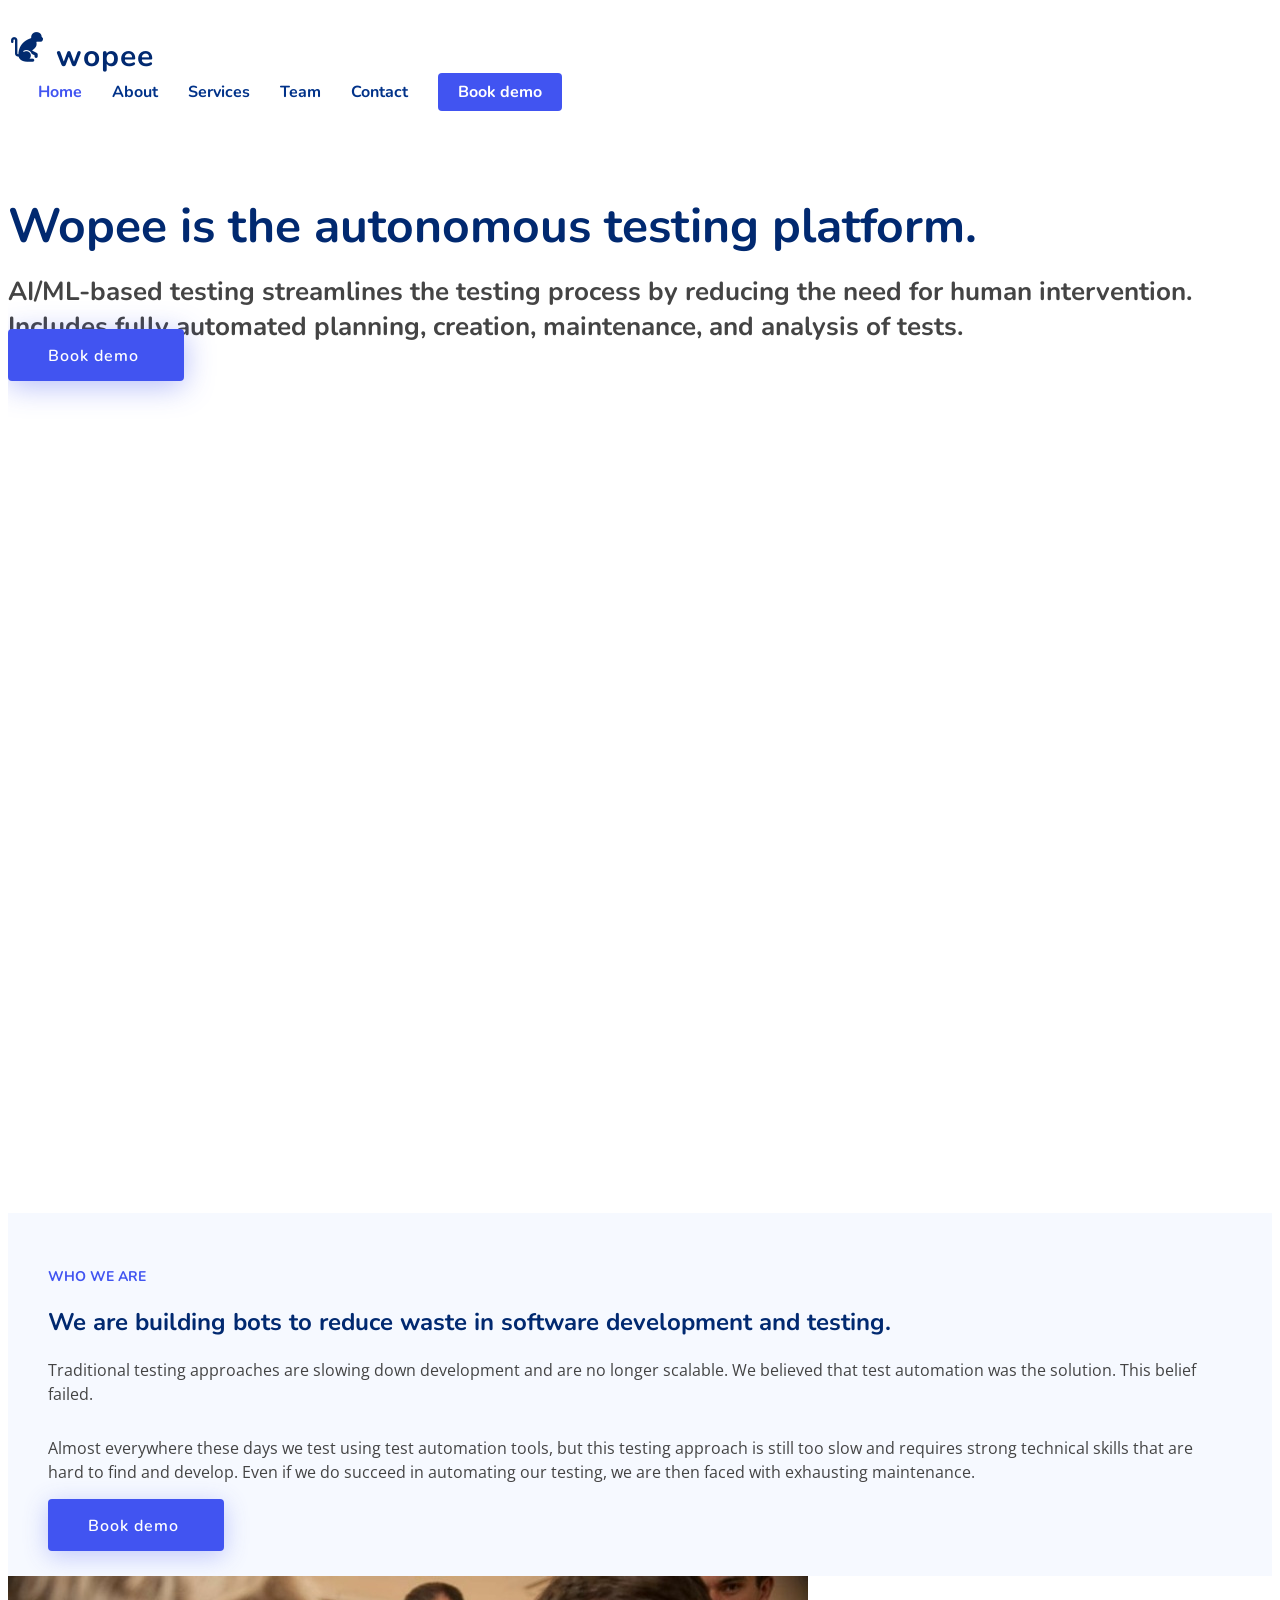
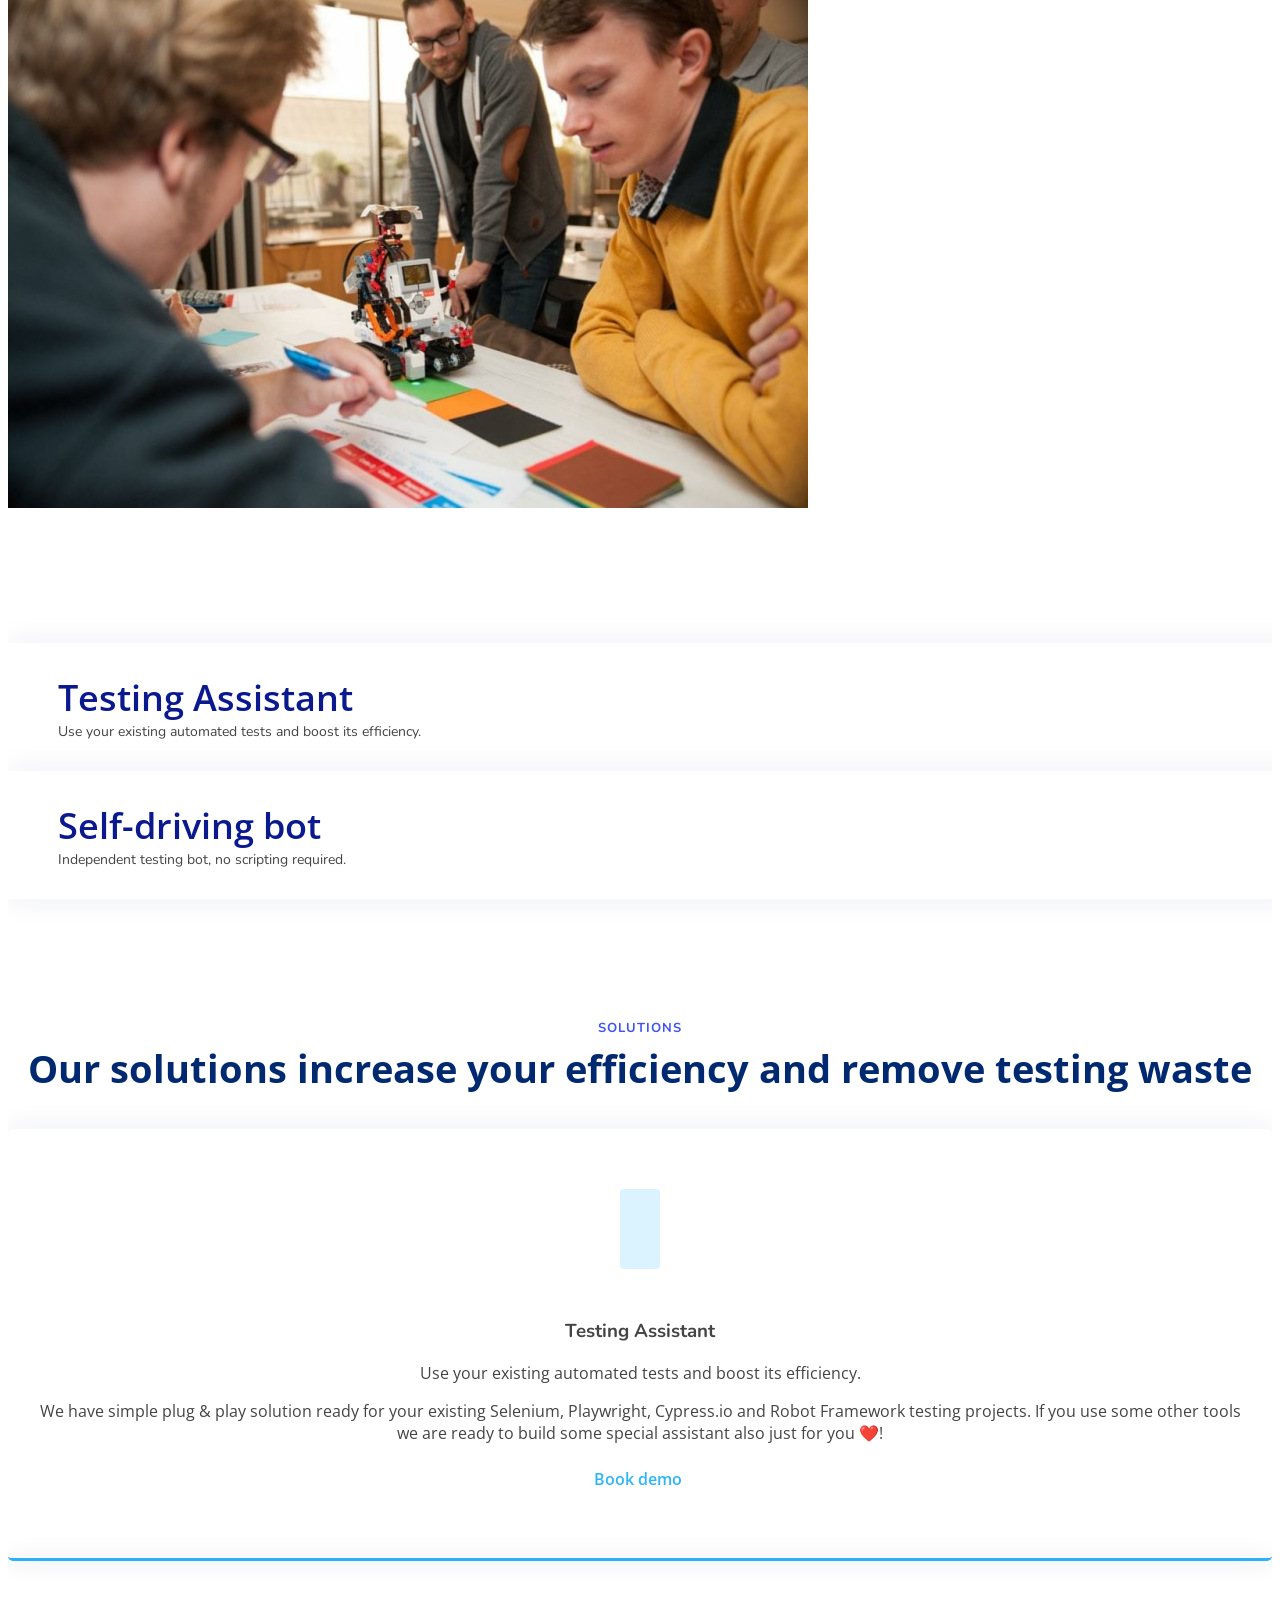
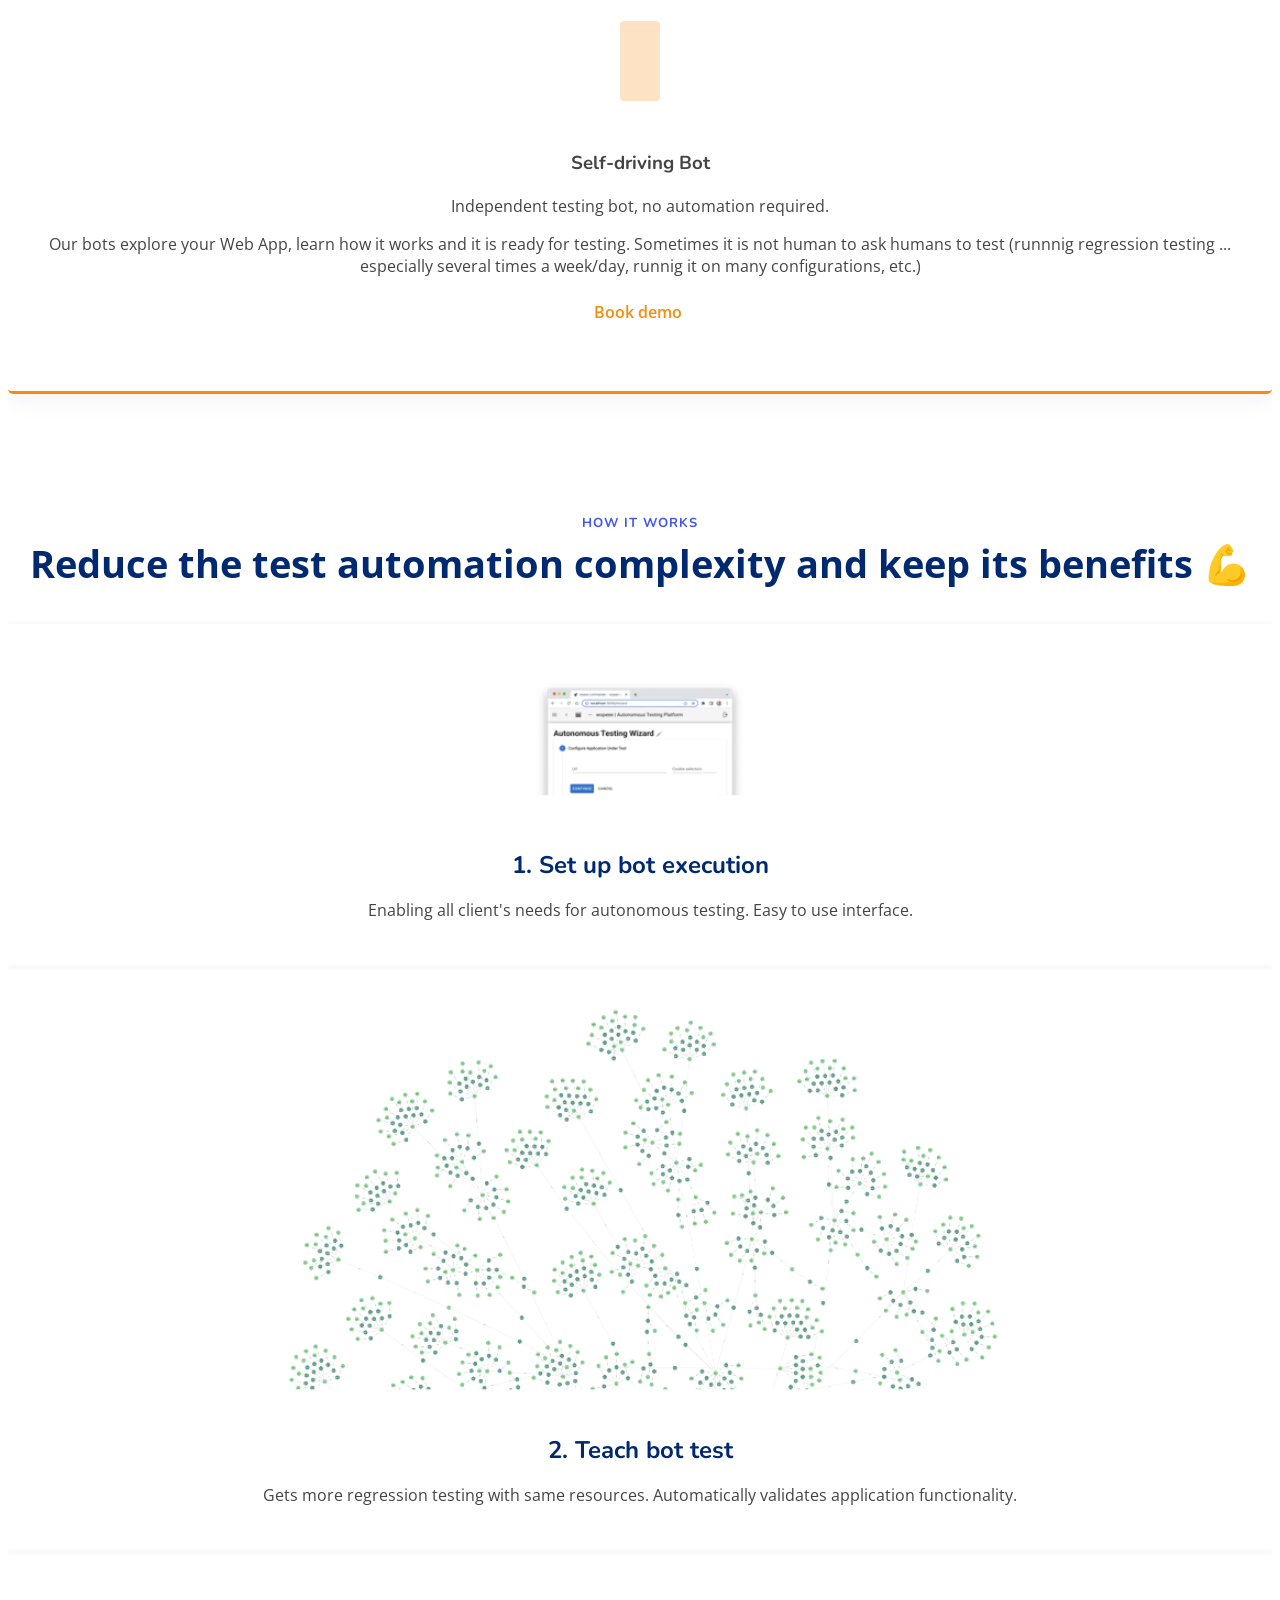
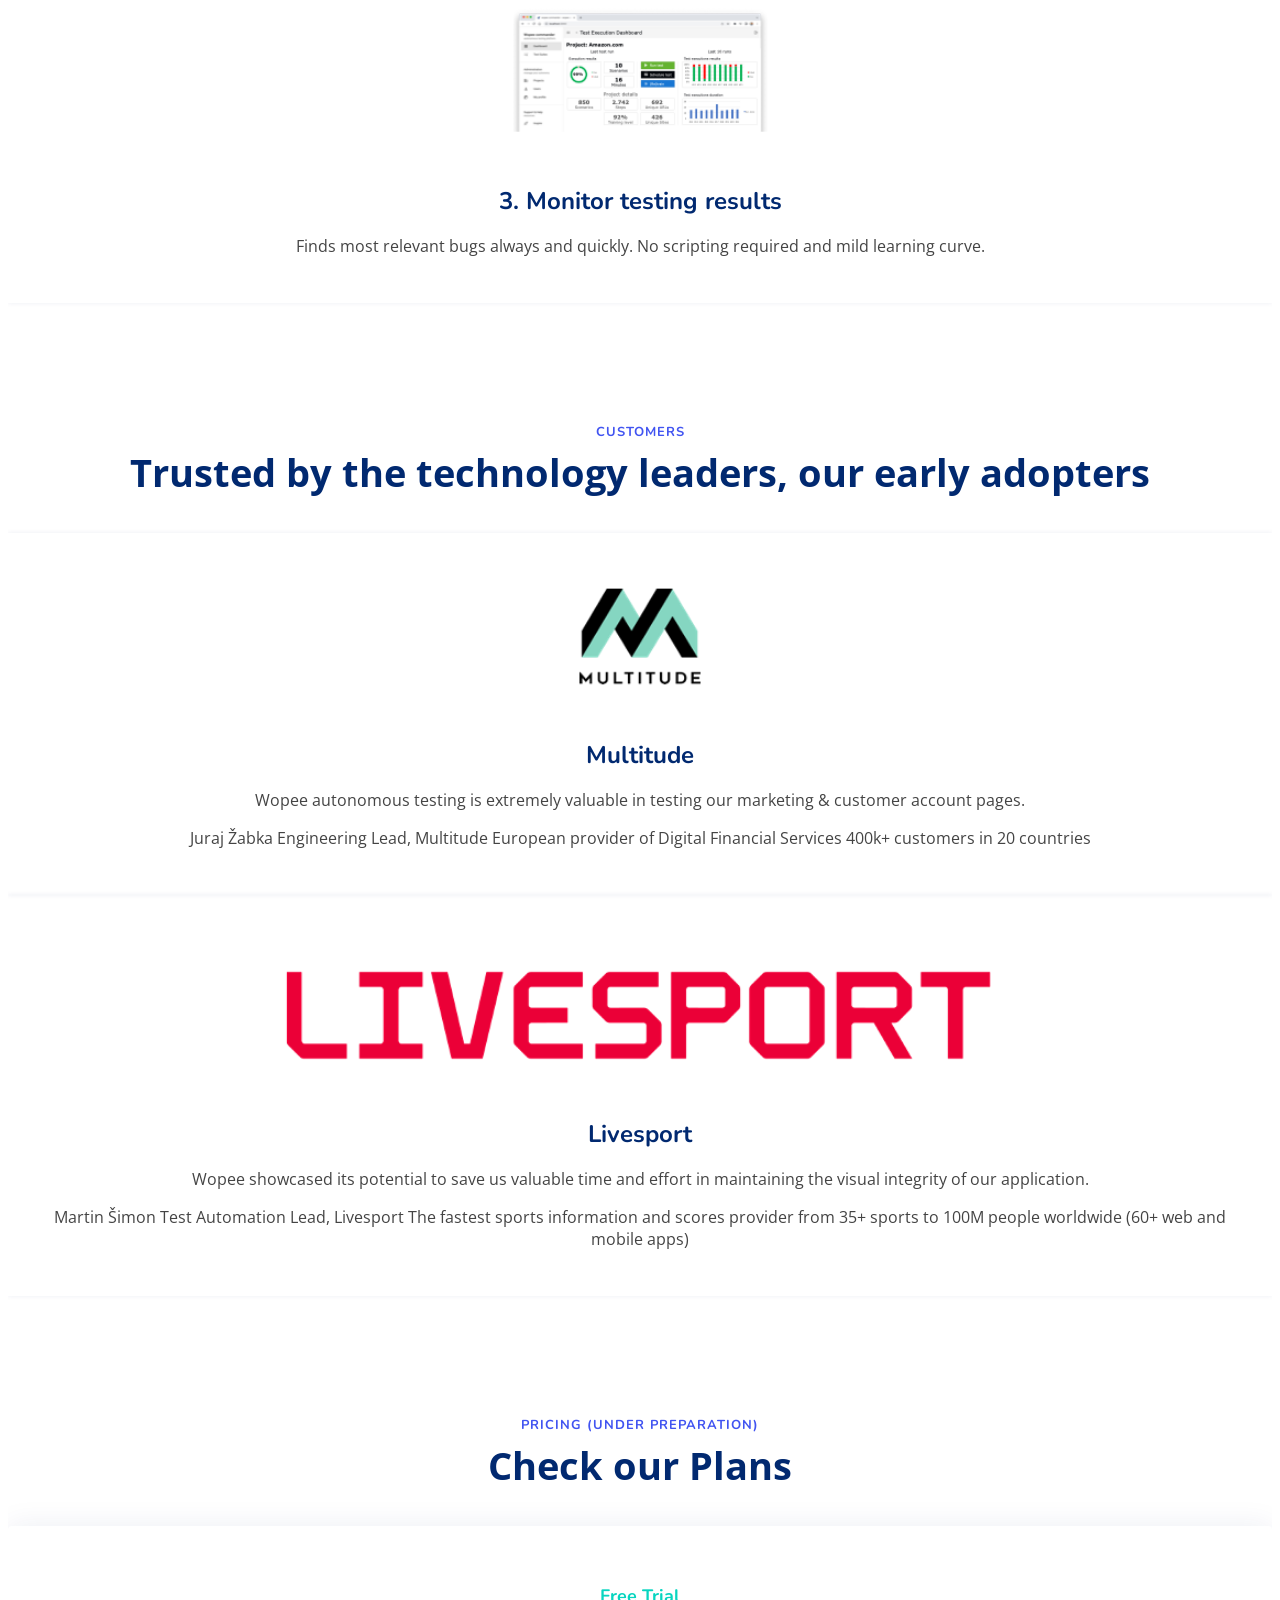
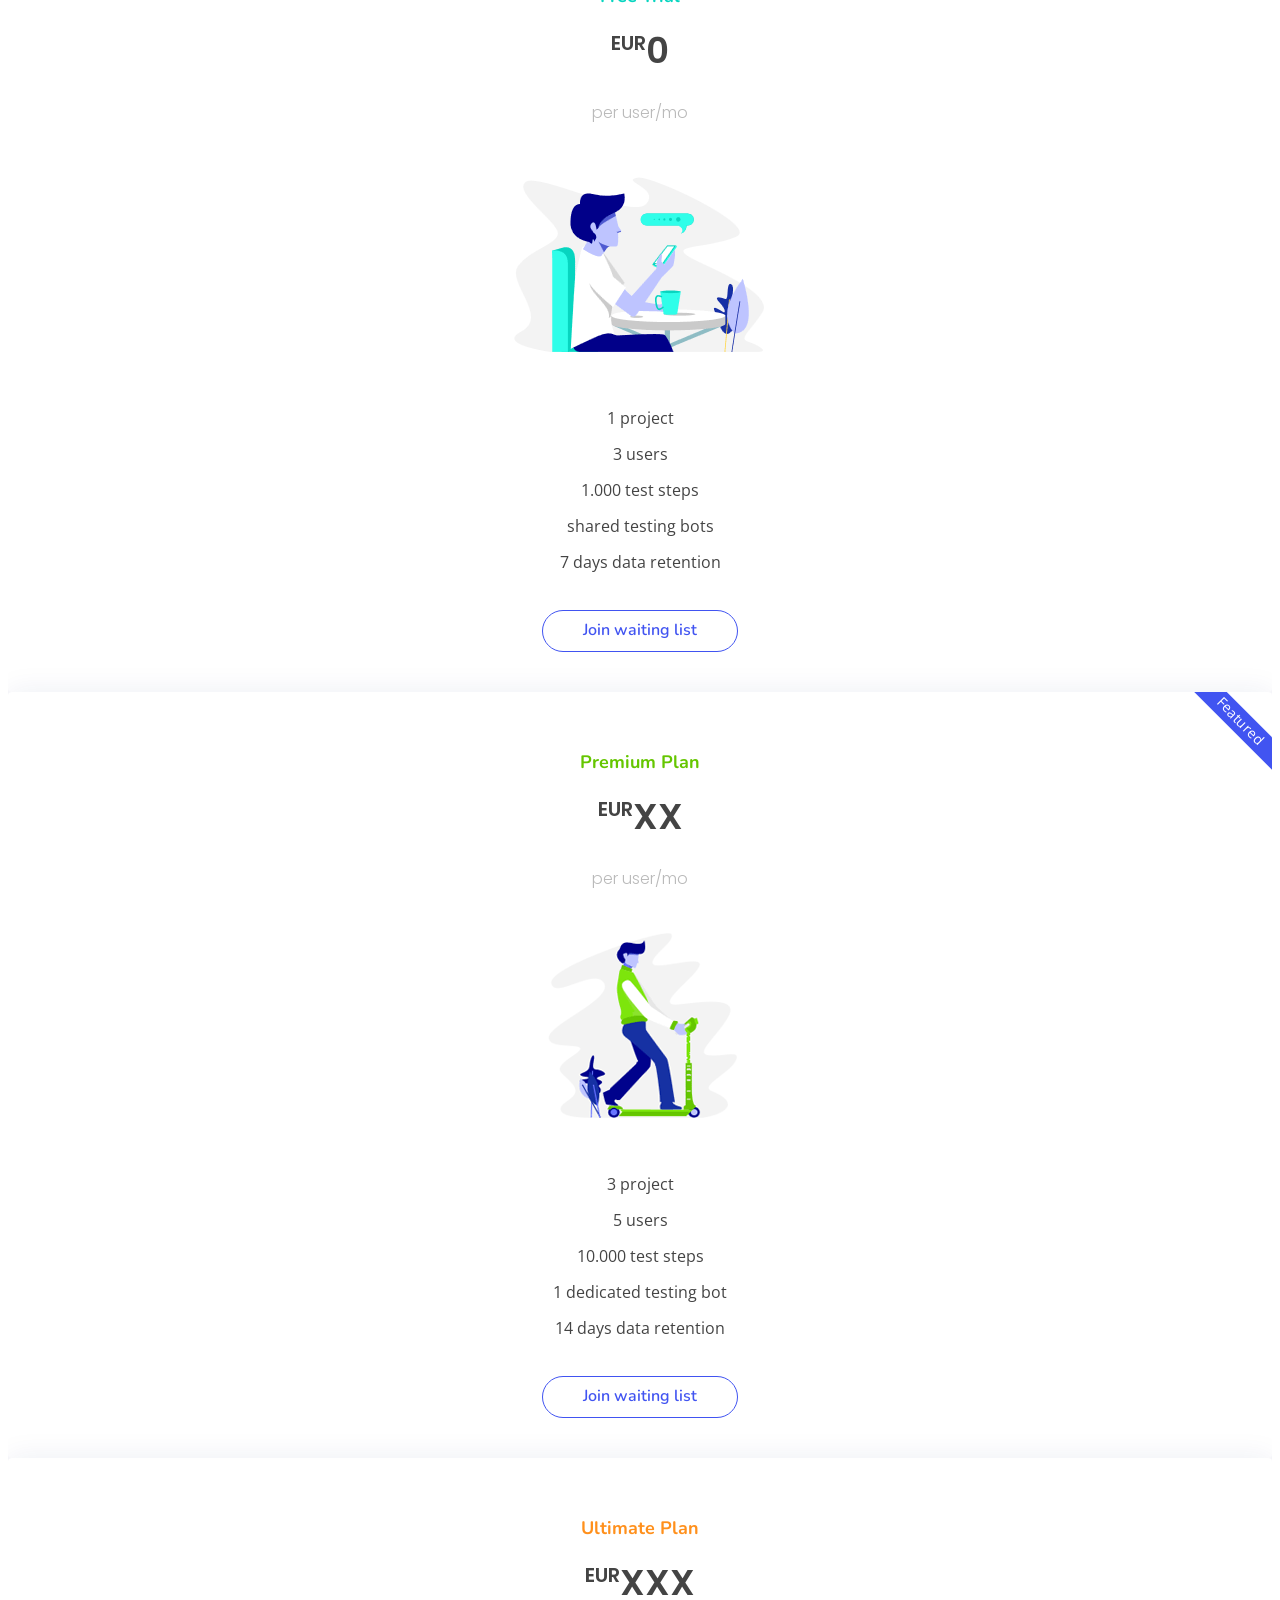
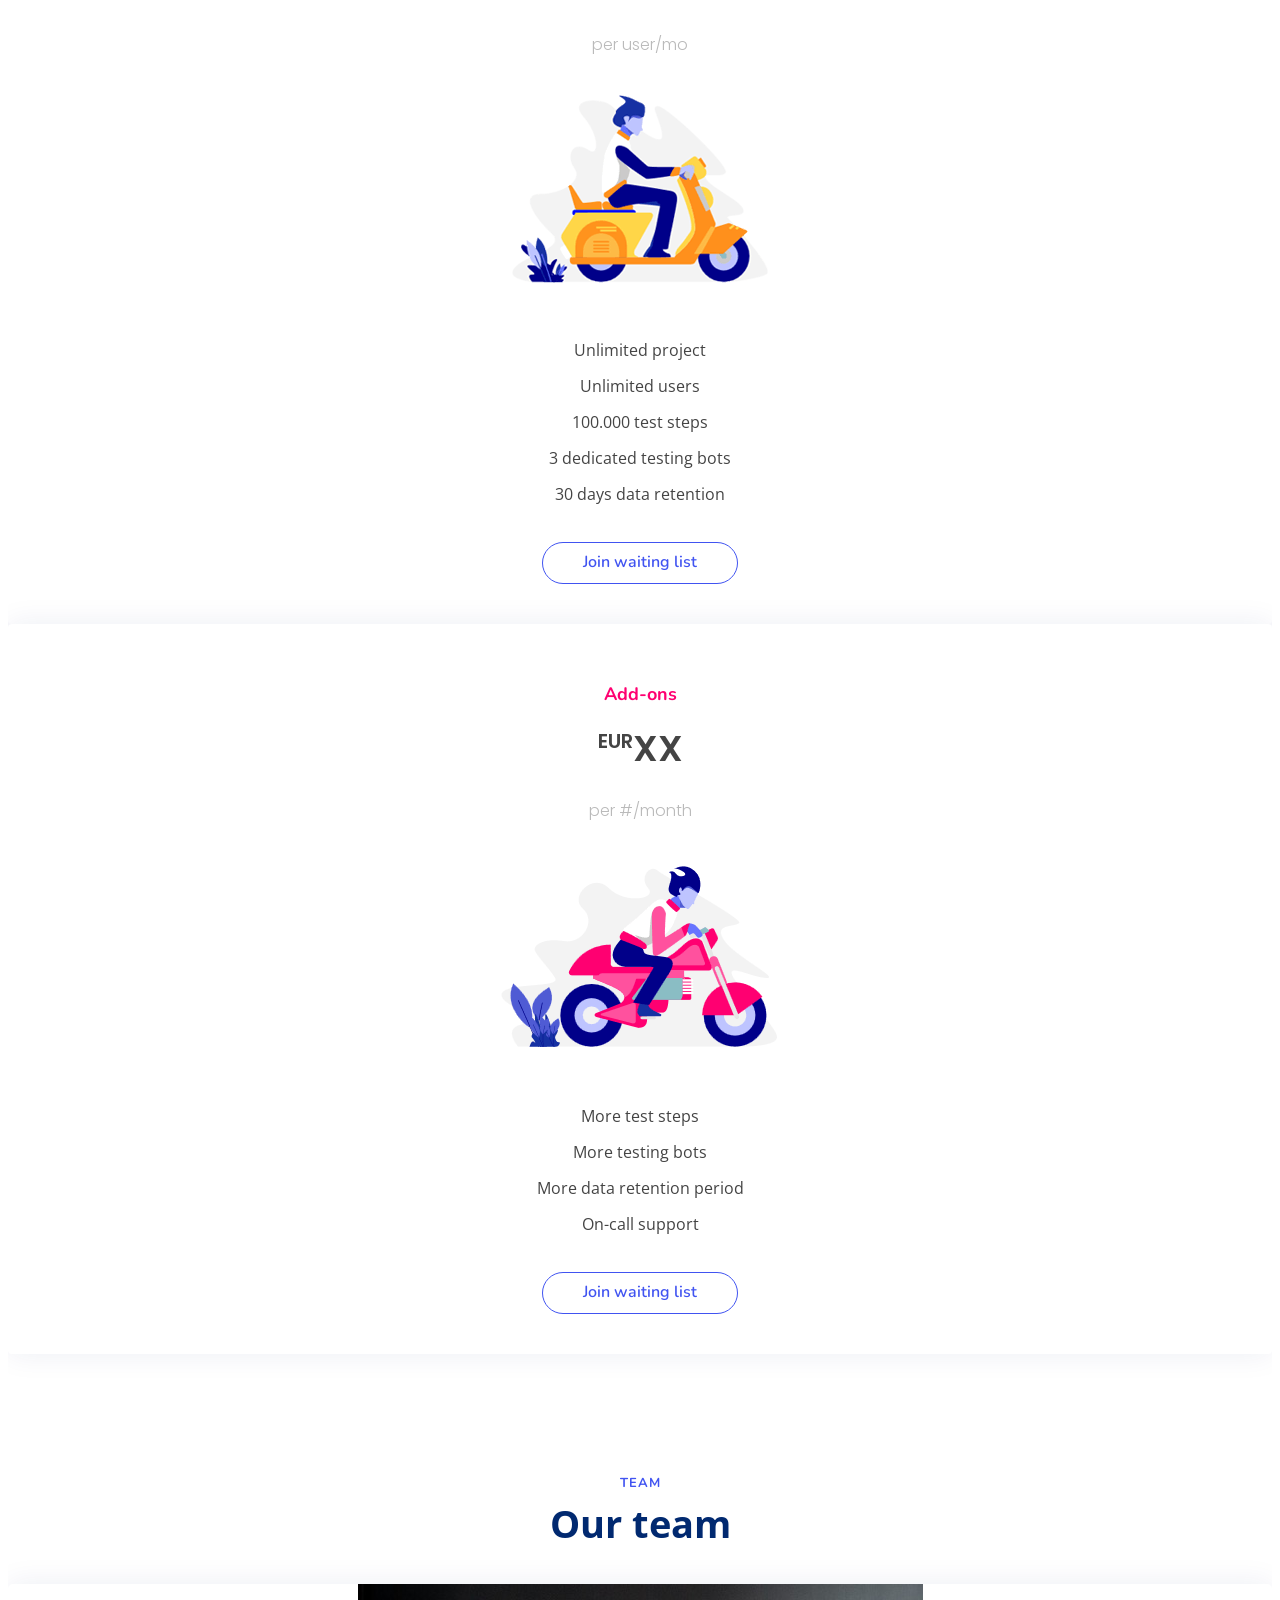
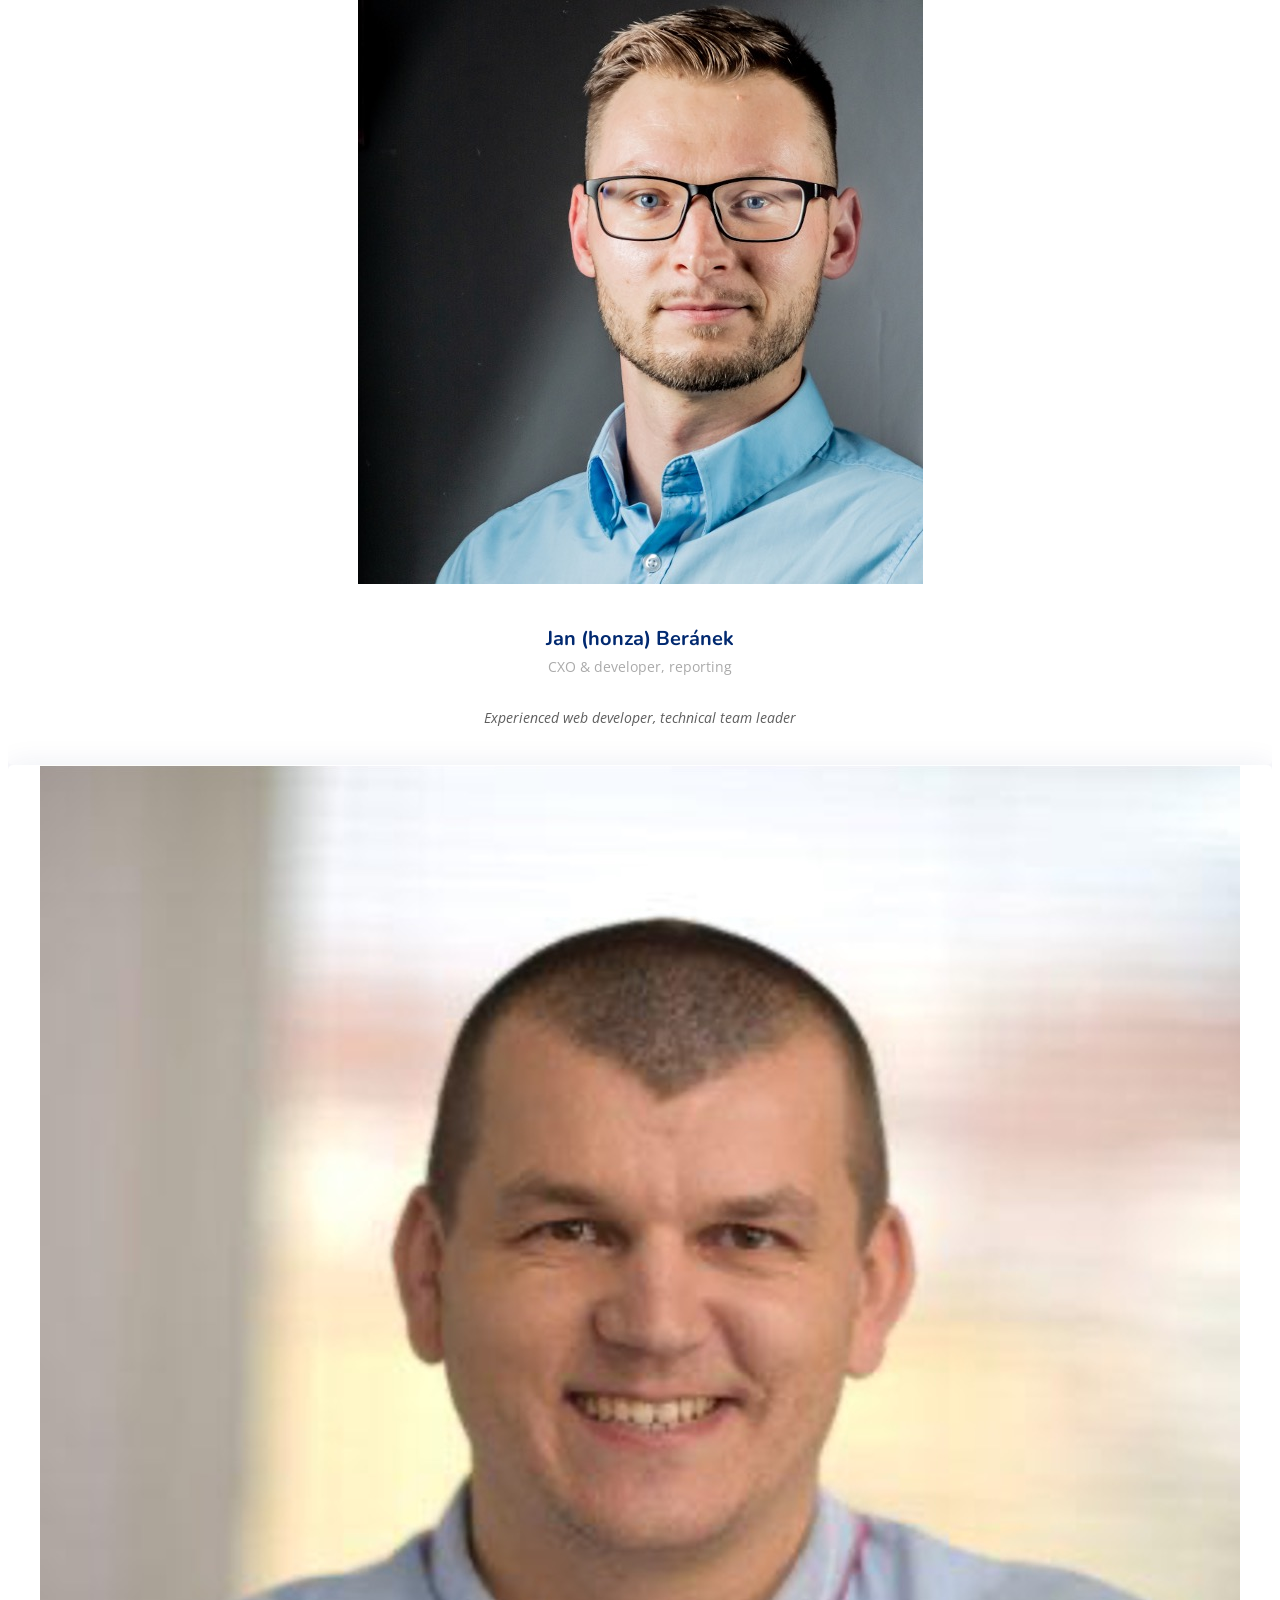
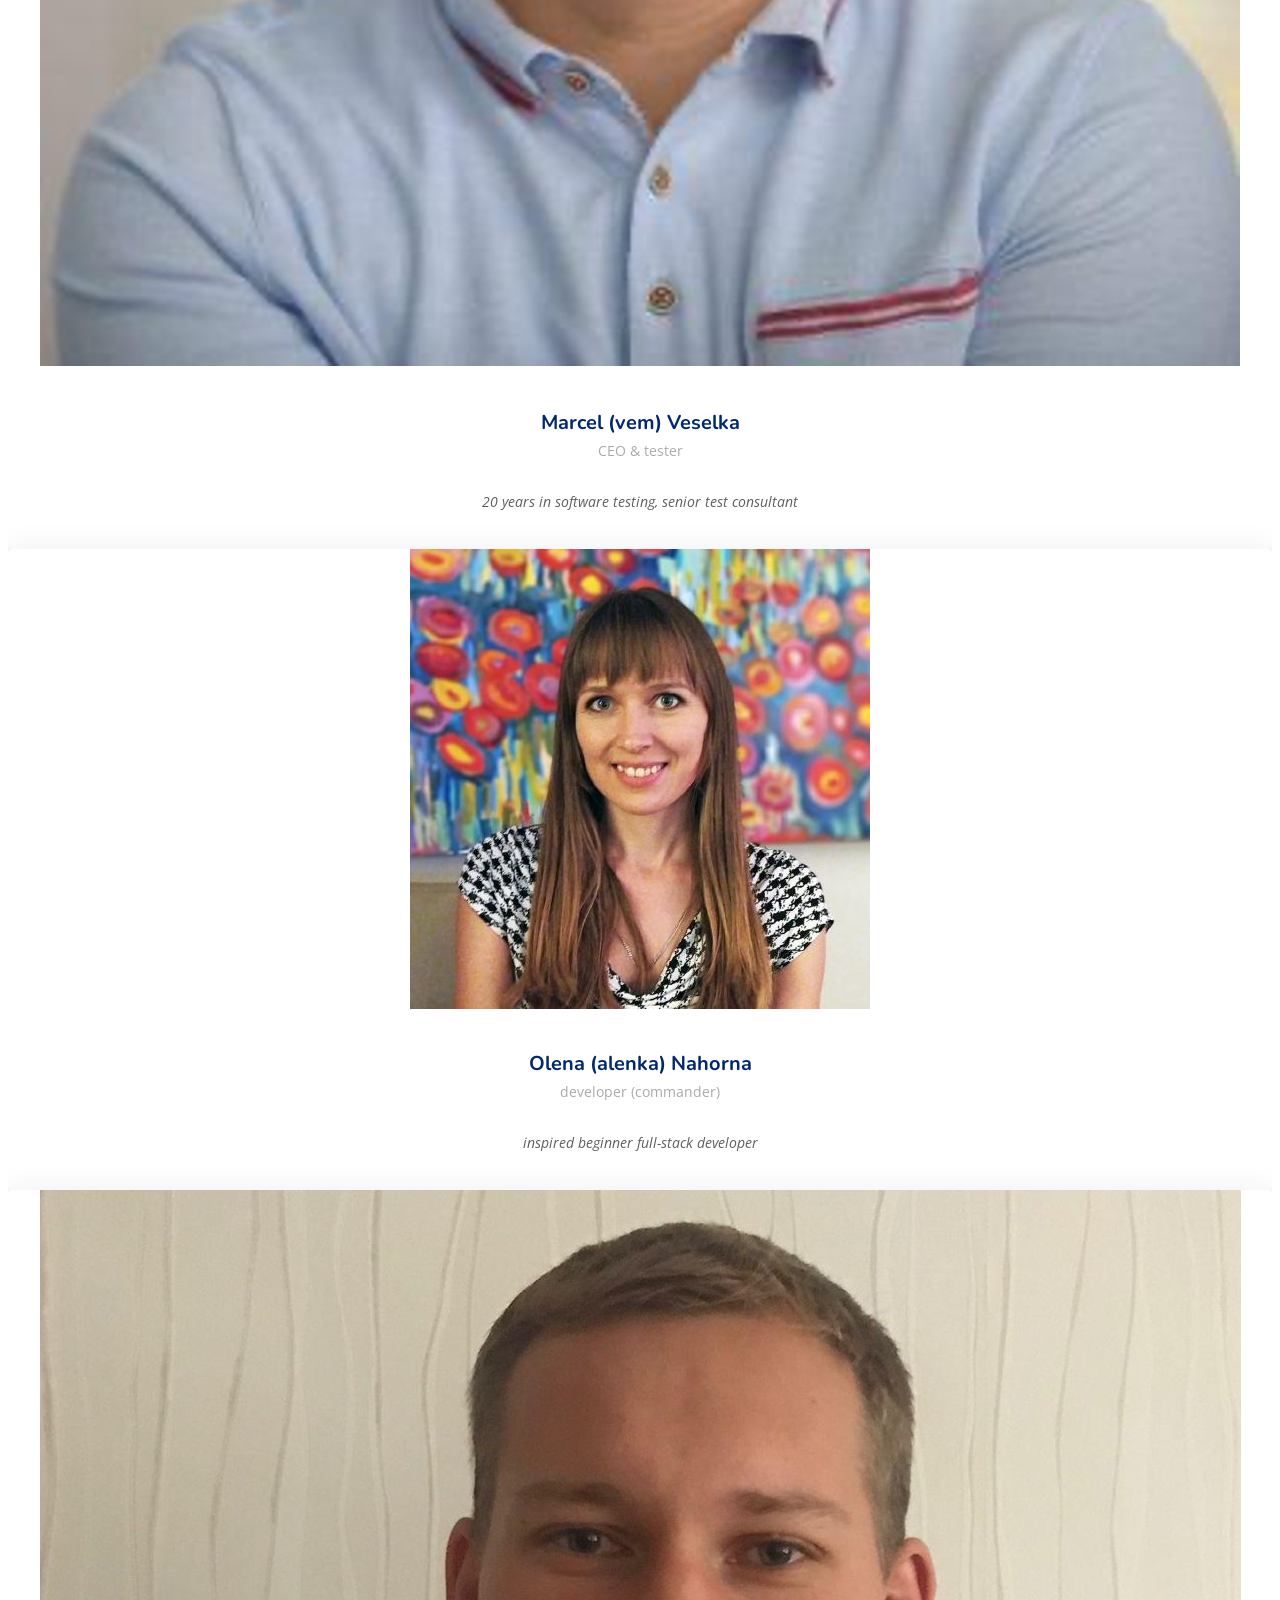
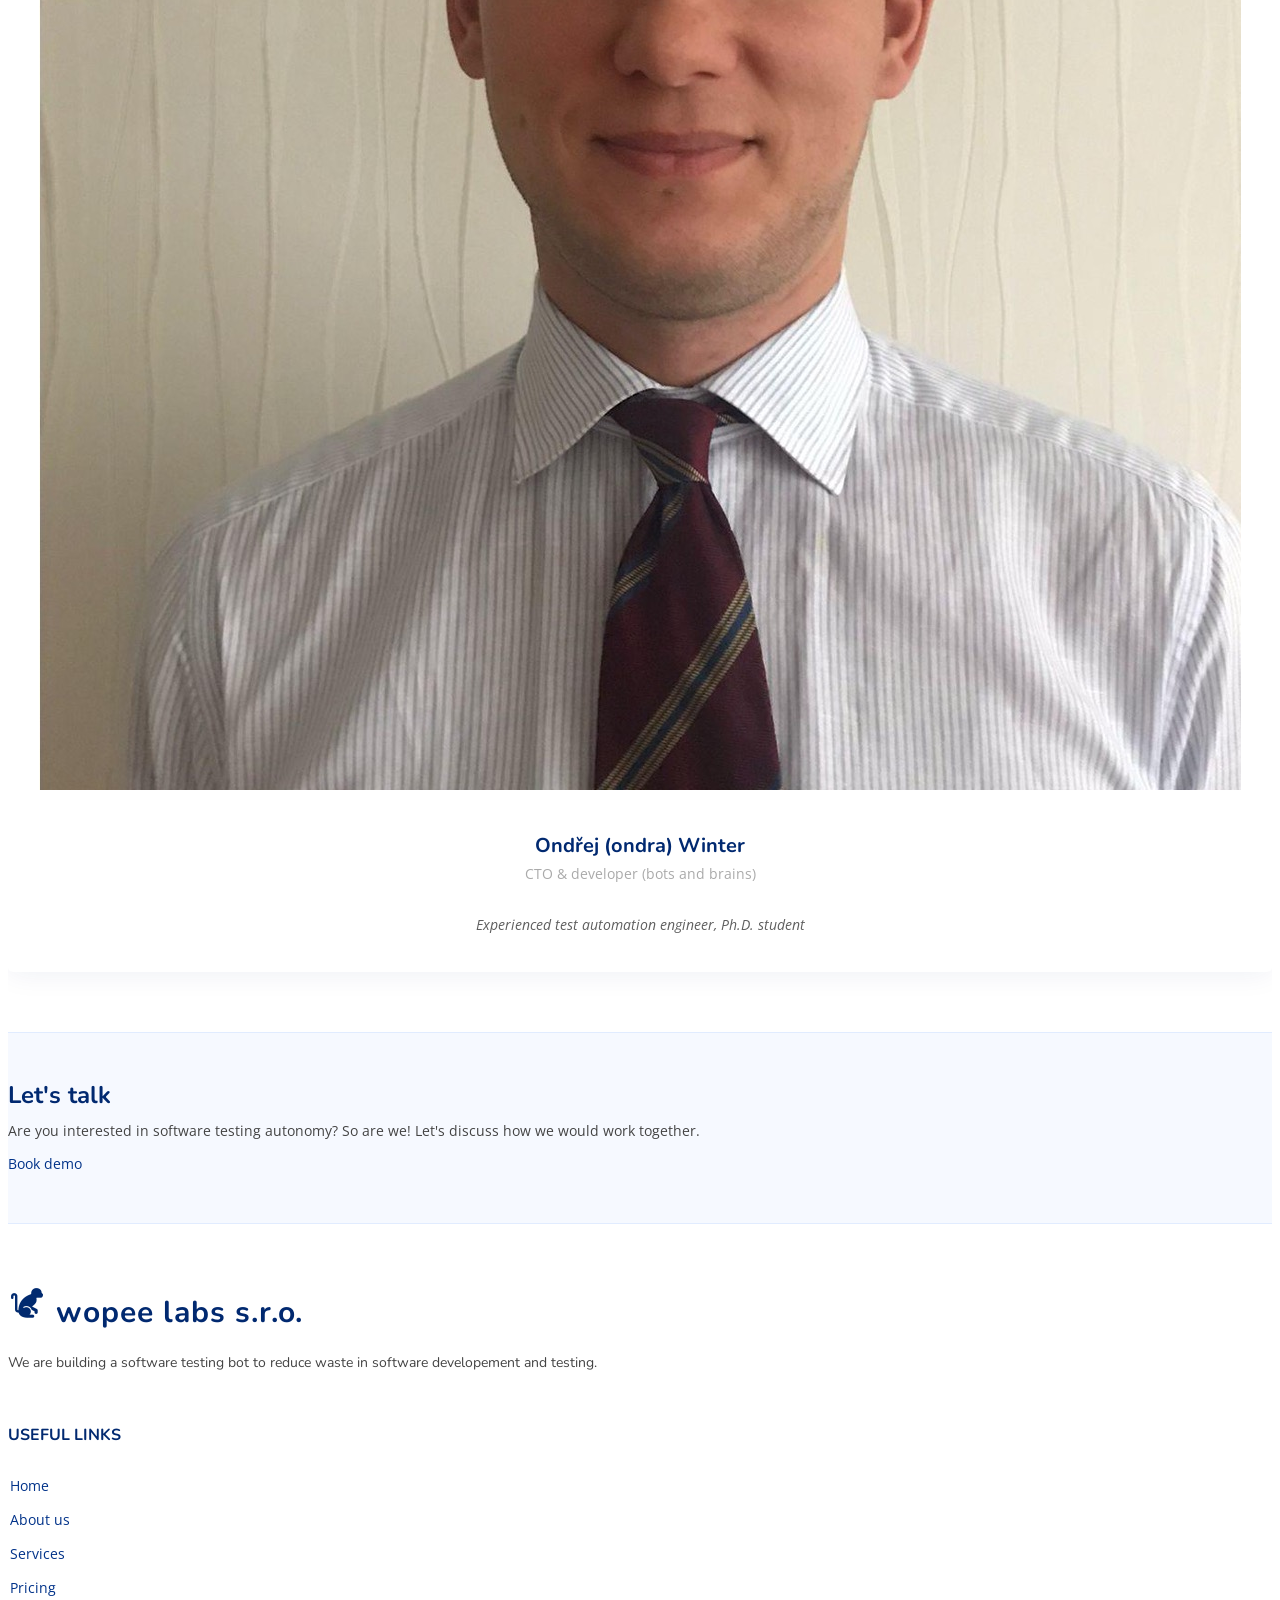
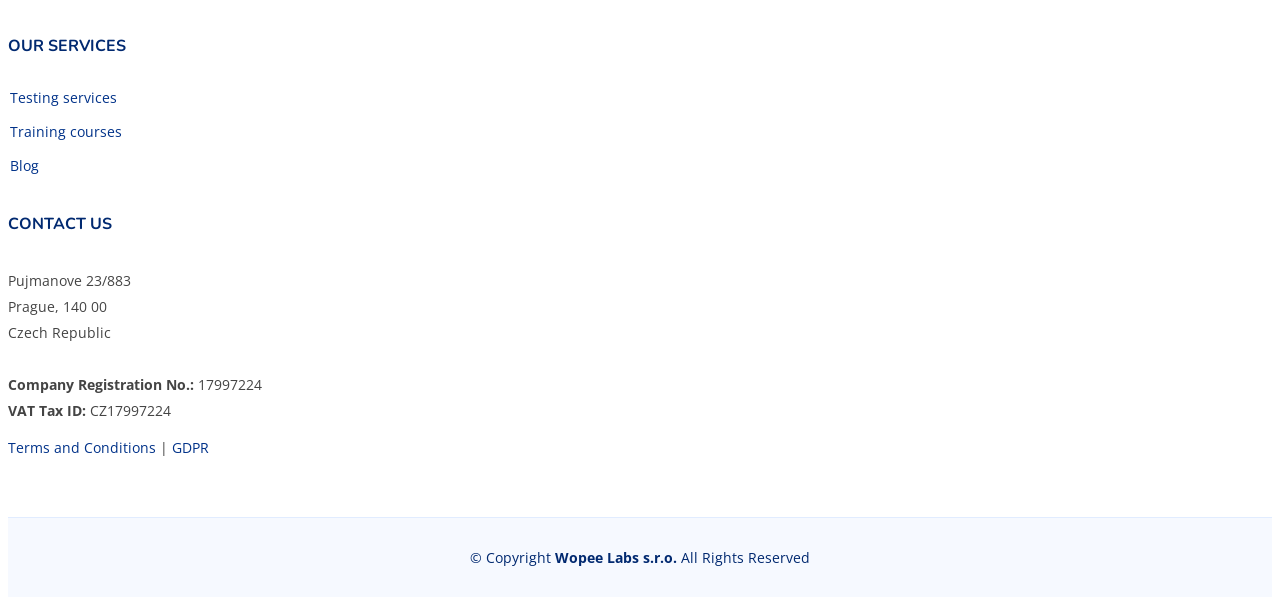
==== commit 8b718236: "feat: web improvements based on pitchdeck" ====
--- a/index.html
+++ b/index.html
@@ -21,12 +21,14 @@
 
     <title>wopee - autonomous testing platform</title>
     <meta
-      content="Reduce waste in app building. The roomba for sw testing."
+      content="Wopee is an intelligent autonomous testing platform enabled by AI technologies. AI/ML-based testing streamlines the testing process by reducing the need for human intervention.
+      Fully automated planning, creation, maintenance, and analysis of tests. 
+      Improves outcomes by continuously learning from the data collected during testing activities."
       name="description"
     />
 
     <meta
-      content="autonomous testing, AI/ML testing, machine testing, test automation"
+      content="autonomous testing, AI/ML testing, machine testing, test automation, visual testing"
       name="keywords"
     />
 
@@ -67,24 +69,20 @@
       <div
         class="container-fluid container-xl d-flex align-items-center justify-content-between"
       >
-        <a href="index.html" class="logo d-flex align-items-center">
+        <a href="/" class="logo d-flex align-items-center">
           <img src="assets/img/logo.png" alt="" />
           <span>wopee</span>
         </a>
 
         <nav id="navbar" class="navbar">
           <ul>
-            <li><a class="nav-link scrollto active" href="#hero">Home</a></li>
-            <li><a class="nav-link scrollto" href="#about">About</a></li>
-            <li><a class="nav-link scrollto" href="#services">Services</a></li>
-            <li><a class="nav-link scrollto" href="#team">Team</a></li>
-            <li><a class="nav-link scrollto" href="#contact">Contact</a></li>
+            <li><a class="nav-link scrollto active" href="/#hero">Home</a></li>
+            <li><a class="nav-link scrollto" href="/#about">About</a></li>
+            <li><a class="nav-link scrollto" href="/#services">Services</a></li>
+            <li><a class="nav-link scrollto" href="/#team">Team</a></li>
+            <li><a class="nav-link scrollto" href="/#contact">Contact</a></li>
             <li>
-              <a
-                class="getstarted scrollto"
-                href="https://calendly.com/marcel-veselka/wopee-demo"
-                >Book demo</a
-              >
+              <a class="getstarted scrollto" href="/book-demo/">Book demo</a>
             </li>
           </ul>
           <i class="bi bi-list mobile-nav-toggle"></i>
@@ -103,13 +101,14 @@
               Wopee is the autonomous testing platform.
             </h1>
             <h2 data-aos="fade-up" data-aos-delay="400">
-              The "roomba" in SW testing. Use our bots to improve efficiency and
-              reduce waste in development and testing.
+              AI/ML-based testing streamlines the testing process by reducing
+              the need for human intervention. Includes fully automated
+              planning, creation, maintenance, and analysis of tests.
             </h2>
             <div data-aos="fade-up" data-aos-delay="600">
               <div class="text-center text-lg-start">
                 <a
-                  href="https://calendly.com/marcel-veselka/wopee-demo"
+                  href="/book-demo/"
                   class="btn-get-started scrollto d-inline-flex align-items-center justify-content-center align-self-center"
                 >
                   <span>Book demo</span>
@@ -160,7 +159,7 @@
                 </p>
                 <div class="text-center text-lg-start">
                   <a
-                    href="https://calendly.com/marcel-veselka/wopee-demo"
+                    href="/book-demo/"
                     class="btn-read-more d-inline-flex align-items-center justify-content-center align-self-center"
                   >
                     <span>Book demo</span>
@@ -240,9 +239,7 @@
                   projects. If you use some other tools we are ready to build
                   some special assistant also just for you ❤️!
                 </p>
-                <a
-                  href="https://calendly.com/marcel-veselka/wopee-demo"
-                  class="read-more"
+                <a href="/book-demo/" class="read-more"
                   ><span>Book demo</span> <i class="bi bi-arrow-right"></i
                 ></a>
               </div>
@@ -263,9 +260,7 @@
                   test (runnnig regression testing ... especially several times
                   a week/day, runnig it on many configurations, etc.)
                 </p>
-                <a
-                  href="https://calendly.com/marcel-veselka/wopee-demo"
-                  class="read-more"
+                <a href="/book-demo/" class="read-more"
                   ><span>Book demo</span> <i class="bi bi-arrow-right"></i
                 ></a>
               </div>
@@ -274,6 +269,110 @@
         </div>
       </section>
       <!-- End Services Section -->
+
+      <!-- ======= How it works Section ======= -->
+      <section id="how-it-works" class="values">
+        <div class="container" data-aos="fade-up">
+          <header class="section-header">
+            <h2>How it works</h2>
+            <p>
+              Reduce the test automation complexity and keep its benefits 💪
+            </p>
+          </header>
+
+          <div class="row">
+            <div class="col-lg-4" data-aos="fade-up" data-aos-delay="200">
+              <div class="box">
+                <img src="assets/img/setup.png" class="img-fluid" alt="" />
+                <h3>1. Set up bot execution</h3>
+                <p>
+                  Enabling all client's needs for autonomous testing. Easy to
+                  use interface.
+                </p>
+              </div>
+            </div>
+
+            <div
+              class="col-lg-4 mt-4 mt-lg-0"
+              data-aos="fade-up"
+              data-aos-delay="400"
+            >
+              <div class="box">
+                <img src="assets/img/model.png" class="img-fluid" alt="" />
+                <h3>2. Teach bot test</h3>
+                <p>
+                  Gets more regression testing with same resources.
+                  Automatically validates application functionality.
+                </p>
+              </div>
+            </div>
+
+            <div
+              class="col-lg-4 mt-4 mt-lg-0"
+              data-aos="fade-up"
+              data-aos-delay="600"
+            >
+              <div class="box">
+                <img src="assets/img/commander.png" class="img-fluid" alt="" />
+                <h3>3. Monitor testing results</h3>
+                <p>
+                  Finds most relevant bugs always and quickly. No scripting
+                  required and mild learning curve.
+                </p>
+              </div>
+            </div>
+          </div>
+        </div>
+      </section>
+      <!-- End How it works Section -->
+
+      <!-- ======= Customers Section ======= -->
+      <section id="customers" class="values">
+        <div class="container" data-aos="fade-up">
+          <header class="section-header">
+            <h2>Customers</h2>
+            <p>Trusted by the technology leaders, our early adopters</p>
+          </header>
+
+          <div class="row">
+            <div class="col-lg-6" data-aos="fade-up" data-aos-delay="200">
+              <div class="box">
+                <img src="assets/img/multitude.png" class="img-fluid" alt="" />
+                <h3>Multitude</h3>
+                <p>
+                  Wopee autonomous testing is extremely valuable in testing our
+                  marketing & customer account pages.
+                </p>
+                <p>
+                  Juraj Žabka Engineering Lead, Multitude European provider of
+                  Digital Financial Services 400k+ customers in 20 countries
+                </p>
+              </div>
+            </div>
+
+            <div
+              class="col-lg-6 mt-4 mt-lg-0"
+              data-aos="fade-up"
+              data-aos-delay="400"
+            >
+              <div class="box">
+                <img src="assets/img/livesport.png" class="img-fluid" alt="" />
+                <h3>Livesport</h3>
+                <p>
+                  Wopee showcased its potential to save us valuable time and
+                  effort in maintaining the visual integrity of our application.
+                </p>
+                <p>
+                  Martin Šimon Test Automation Lead, Livesport The fastest
+                  sports information and scores provider from 35+ sports to 100M
+                  people worldwide (60+ web and mobile apps)
+                </p>
+              </div>
+            </div>
+          </div>
+        </div>
+      </section>
+      <!-- End Customers Section -->
 
       <!-- ======= Pricing Section ======= -->
       <section id="pricing" class="pricing">
@@ -290,7 +389,7 @@
               data-aos-delay="100"
             >
               <div class="box">
-                <h3 style="color: #07d5c0">Free Plan</h3>
+                <h3 style="color: #07d5c0">Free Trial</h3>
                 <div class="price">
                   <sup>EUR</sup>0<br /><span> per user/mo</span>
                 </div>
@@ -306,10 +405,7 @@
                   <li>shared testing bots</li>
                   <li>7 days data retention</li>
                 </ul>
-                <a
-                  href="https://share-eu1.hsforms.com/1hKKOdoFeTg-zBDyMg7zRCQ2b4ji9"
-                  target="_blank"
-                  class="btn-buy"
+                <a href="/join-waiting-list/" target="_blank" class="btn-buy"
                   >Join waiting list</a
                 >
               </div>
@@ -338,10 +434,7 @@
                   <li>1 dedicated testing bot</li>
                   <li>14 days data retention</li>
                 </ul>
-                <a
-                  href="https://share-eu1.hsforms.com/1hKKOdoFeTg-zBDyMg7zRCQ2b4ji9"
-                  target="_blank"
-                  class="btn-buy"
+                <a href="/join-waiting-list/" target="_blank" class="btn-buy"
                   >Join waiting list</a
                 >
               </div>
@@ -369,10 +462,7 @@
                   <li>3 dedicated testing bots</li>
                   <li>30 days data retention</li>
                 </ul>
-                <a
-                  href="https://share-eu1.hsforms.com/1hKKOdoFeTg-zBDyMg7zRCQ2b4ji9"
-                  target="_blank"
-                  class="btn-buy"
+                <a href="/join-waiting-list/" target="_blank" class="btn-buy"
                   >Join waiting list</a
                 >
               </div>
@@ -399,10 +489,7 @@
                   <li>More data retention period</li>
                   <li>On-call support</li>
                 </ul>
-                <a
-                  href="https://share-eu1.hsforms.com/1hKKOdoFeTg-zBDyMg7zRCQ2b4ji9"
-                  target="_blank"
-                  class="btn-buy"
+                <a href="/join-waiting-list/" target="_blank" class="btn-buy"
                   >Join waiting list</a
                 >
               </div>
@@ -443,8 +530,8 @@
                   </div>
                 </div>
                 <div class="member-info">
-                  <h4>Jan Honza Beránek</h4>
-                  <span>developer, reporting & CSO</span>
+                  <h4>Jan (honza) Beránek</h4>
+                  <span>CXO & developer, reporting</span>
                   <p>Experienced web developer, technical team leader</p>
                 </div>
               </div>
@@ -476,7 +563,7 @@
                 </div>
                 <div class="member-info">
                   <h4>Marcel (vem) Veselka</h4>
-                  <span>tester & CEO</span>
+                  <span>CEO & tester</span>
                   <p>20 years in software testing, senior test consultant</p>
                 </div>
               </div>
@@ -499,8 +586,7 @@
                     <a href="https://github.com/AlenkaNahorna"
                       ><i class="bi bi-github"></i
                     ></a>
-                    <a
-                      href="https://www.linkedin.com/in/olena-nahorna-68b752237/"
+                    <a href="https://www.linkedin.com/in/olena-nahorna/"
                       ><i class="bi bi-linkedin"></i
                     ></a>
                   </div>
@@ -508,7 +594,7 @@
                 <div class="member-info">
                   <h4>Olena (alenka) Nahorna</h4>
                   <span>developer (commander) </span>
-                  <p>inspired beginner front-end developer</p>
+                  <p>inspired beginner full-stack developer</p>
                 </div>
               </div>
             </div>
@@ -529,15 +615,14 @@
                     <a href="https://github.com/wintero92"
                       ><i class="bi bi-github"></i
                     ></a>
-                    <a
-                      href="https://www.linkedin.com/in/ond%C5%99ej-winter-4255b9166/"
+                    <a href="https://www.linkedin.com/in/ondrej-winter/"
                       ><i class="bi bi-linkedin"></i
                     ></a>
                   </div>
                 </div>
                 <div class="member-info">
-                  <h4>Ondřej Ondra Winter</h4>
-                  <span>developer (bots and brains) & CTO </span>
+                  <h4>Ondřej (ondra) Winter</h4>
+                  <span>CTO & developer (bots and brains) </span>
                   <p>Experienced test automation engineer, Ph.D. student</p>
                 </div>
               </div>
@@ -563,7 +648,7 @@
             </div>
             <div class="col-lg-6">
               <div class="text-center text-lg-start">
-                <a href="https://calendly.com/marcel-veselka/wopee-demo">
+                <a href="/book-demo/">
                   <span>Book demo</span>
                   <i class="bi bi-arrow-right"></i>
                 </a>
@@ -577,7 +662,7 @@
         <div class="container">
           <div class="row gy-4">
             <div class="col-lg-5 col-md-12 footer-info">
-              <a href="index.html" class="logo d-flex align-items-center">
+              <a href="/" class="logo d-flex align-items-center">
                 <img src="assets/img/logo.png" alt="" />
                 <span>wopee labs s.r.o.</span>
               </a>
@@ -612,19 +697,19 @@
               <h4>Useful Links</h4>
               <ul>
                 <li>
-                  <i class="bi bi-chevron-right"></i> <a href="#">Home</a>
+                  <i class="bi bi-chevron-right"></i> <a href="/#">Home</a>
                 </li>
                 <li>
                   <i class="bi bi-chevron-right"></i>
-                  <a href="#about">About us</a>
+                  <a href="/#about">About us</a>
                 </li>
                 <li>
                   <i class="bi bi-chevron-right"></i>
-                  <a href="#services">Services</a>
+                  <a href="/#services">Services</a>
                 </li>
                 <li>
                   <i class="bi bi-chevron-right"></i>
-                  <a href="#pricing">Pricing</a>
+                  <a href="/#pricing">Pricing</a>
                 </li>
               </ul>
             </div>
